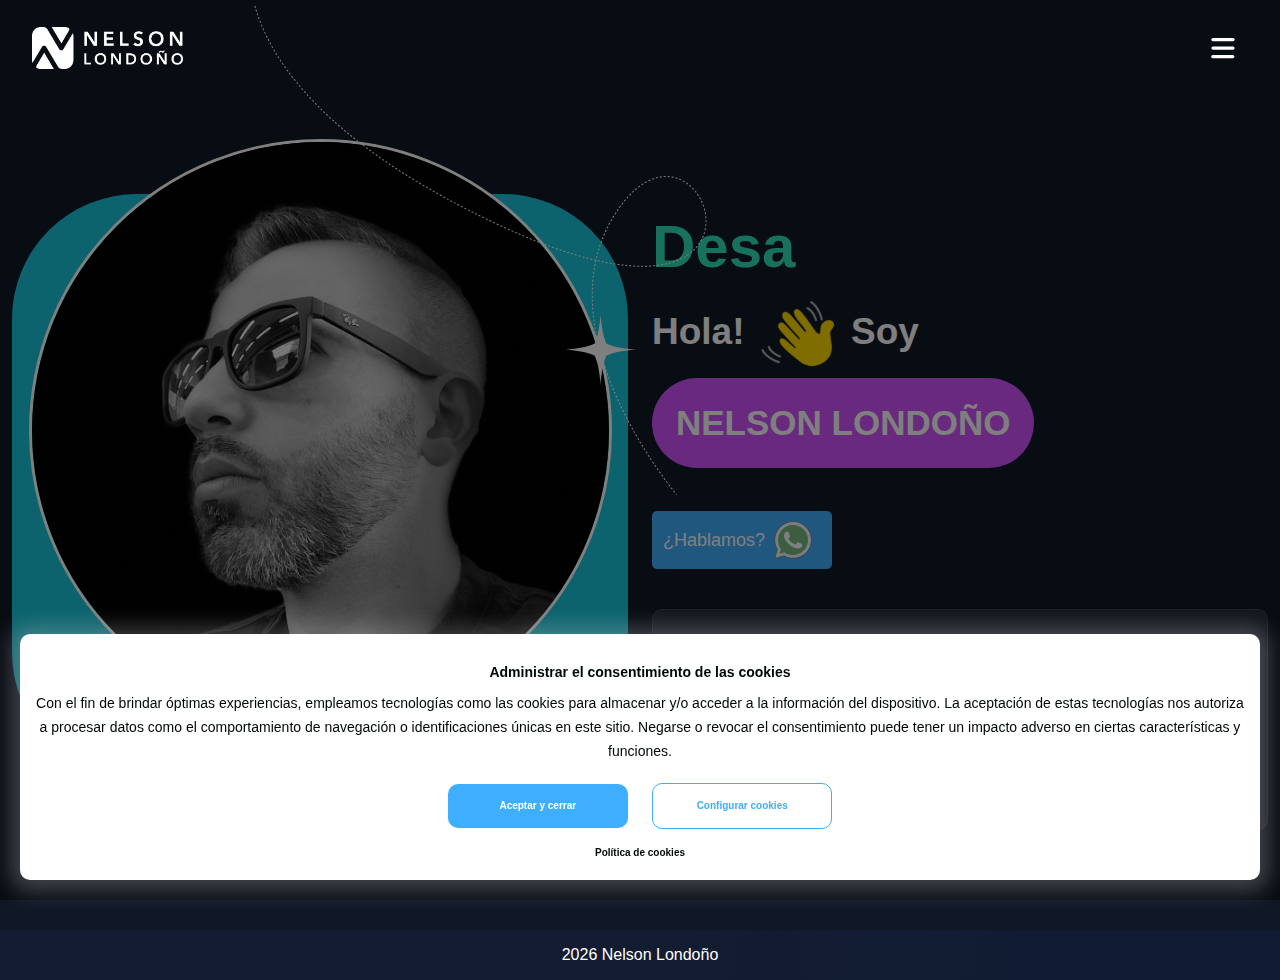
==== index.html @ b5e6a5a2 "Cambie el h1 de index" ====
<!DOCTYPE html>
<html lang="es">
  <!-- Begin Head -->
  <head>
    <!--=== Required meta tags ===-->
    <meta charset="utf-8" />
    <meta
      name="viewport"
      content="width=device-width, initial-scale=1, shrink-to-fit=no"
    />
    <meta
      name="keywords"
      content="Desarrollador web front-end Madrid España, Diseño web responsivo Madrid España, HTML5, CSS3, JavaScript Madrid España, Desarrollo web personalizado, Programación web freelance Madrid España, Experiencia en desarrollo web, Diseño y desarrollo web Madrid España, Servicios de programación web Madrid España, Desarrollo de sitios web modernos Madrid España, Actualizacion mantenimiento y administración web Madrid España, Programación web en España, Experto en programación web Madrid España, Desarrollo web en WordPress Madrid España."
    />
    <meta
      name="description"
      content="Esta página web es un portfolio personal de un desarrollador web front-end llamado Nelson Londoño. La página está diseñada de manera atractiva y profesional, con una sección de navegación en la parte superior que proporciona enlaces a secciones como Inicio, Sobre mi, Mis trabajos, Habilidades, ¿Hablamos?."
    />
    <!--=== custom css ===-->
    <link rel="stylesheet" href="assets/css/bootstrap.min.css" />
    <link rel="stylesheet" href="assets/css/swiper-bundle.css" />
    <link
      rel="shortcut icon"
      type="image/ico"
      href="assets/images/logo navegador.png"
    />
    <link rel="stylesheet" href="assets/css/style.css" />
    <link rel="stylesheet" href="assets/css/responsive.css" />
    <!--=== custom css ===-->
    <title>Nelson Londono | Desarrollo Web | Madrid España</title>
  </head>
  <body>
    <div class="cv_main_wrapper">
      <!-- Loader Start -->
      <div class="loader">
        <div class="spinner-border text-info" role="status">
          <span class="visually-hidden">Loading...</span>
        </div>
      </div>
      <!--<div class="loader">
        <div class="spinner">
          <img src="assets/images/loader.gif" alt="loader" class="img-fluid" />
        </div>
      </div>
      -- Loader End -->

      <!-- Bottom To Top Start -->
      <div class="cv_top_icon">
        <a id="button">
          <img src="assets/images/gototop.svg" class="img-fluid" />
        </a>
      </div>
      <!-- Bottom To Top End -->

      <!--/ Message of the cookies /-->
      <div class="aviso-cookies" id="aviso-cookies">
        <h3 class="titulo">
          <b>Administrar el consentimiento de las cookies</b>
        </h3>
        <p class="parrafo">
          Con el fin de brindar óptimas experiencias, empleamos tecnologías como
          las cookies para almacenar y/o acceder a la información del
          dispositivo. La aceptación de estas tecnologías nos autoriza a
          procesar datos como el comportamiento de navegación o identificaciones
          únicas en este sitio. Negarse o revocar el consentimiento puede tener
          un impacto adverso en ciertas características y funciones.
        </p>
        <button class="boton" id="btn-aceptar-cookies">Aceptar y cerrar</button>
        <button class="boton2" id="btn-configurar-cookies">
          Configurar cookies
        </button>
        <!--<a class="enlace" href="aviso-cookies.html">Configurar cookies</a>-->
        <p>
          <a class="enlace" href="politicas.html" target="_blank"
            ><b>Política de cookies</b></a
          >
        </p>
      </div>
      <div class="fondo-aviso-cookies" id="fondo-aviso-cookies"></div>

      <!--<div id="aviso-cookies" class="aviso-cookies">
        <h6><b>Administrar el consentimiento de las cookies</b></h6>
        <p>
          Con el fin de brindar óptimas experiencias, empleamos tecnologías como
          las cookies para almacenar y/o acceder a la información del
          dispositivo. La aceptación de estas tecnologías nos autoriza a
          procesar datos como el comportamiento de navegación o identificaciones
          únicas en este sitio. Negarse o revocar el consentimiento puede tener
          un impacto adverso en ciertas características y funciones.
        </p>
        <button id="accept-cookies" class="btn-aceptar-cookies">
          Aceptar y cerrar
        </button>
        <button id="modify-cookies" class="btn-modificar-cookies">
          Configurar cookies
        </button>
        <div>
          <p>
            <a class="enlace" href="#politicas.html" target="_blank"
              ><b>Política de cookies</b></a
            >
          </p>
        </div>
        <div class="fondo-aviso-cookies" id="fondo-aviso-cookies"></div>
      </div>-->
      <!-- End message of the cookies /-->

      <!-- Header Section Start -->
      <div class="cv_header_wrapper">
        <div class="cv_container container-fluid">
          <div class="row">
            <div class="col-12">
              <div class="cv_navbar">
                <div class="cv_logo">
                  <a href="index.html">
                    <img
                      src="assets/images/logo ppal.png"
                      width="151"
                      class="img-fluid"
                    />
                  </a>
                </div>
                <a href="javascript:void(0);" class="cv_toggle_btn">
                  <svg class="ham hamRotate ham7" viewBox="0 0 100 100">
                    <path
                      class="line top"
                      d="m 70,33 h -40 c 0,0 -6,1.368796 -6,8.5 0,7.131204 6,8.5013 6,8.5013 l 20,-0.0013"
                    ></path>
                    <path class="line middle" d="m 70,50 h -40"></path>
                    <path
                      class="line bottom"
                      d="m 69.575405,67.073826 h -40 c -5.592752,0 -6.873604,-9.348582 1.371031,-9.348582 8.244634,0 19.053564,21.797129 19.053564,12.274756 l 0,-40"
                    ></path>
                  </svg>
                </a>
              </div>
            </div>
          </div>
        </div>
      </div>
      <!-- Navbar Start -->
      <div class="cv_header_menu">
        <div class="container-fluid">
          <div class="row">
            <div class="col-12">
              <div class="cv_menus_wrapper">
                <ul class="cv_menus">
                  <li>
                    <a class="active" href="index.html">Inicio</a>
                  </li>
                  <li>
                    <a href="about.html">Sobre mí</a>
                  </li>
                  <li>
                    <a href="portfolio.html">Mis trabajos</a>
                  </li>
                  <li>
                    <a href="strength.html">Habilidades</a>
                  </li>
                  <li>
                    <a href="blog.html">Blog</a>
                  </li>
                  <li>
                    <a href="contact.html">¿Hablamos?</a>
                  </li>
                </ul>
                <div class="cv_header_social">
                  <h4>Sígueme:</h4>
                  <ul>
                    <li>
                      <a
                        href="https://www.facebook.com/nelsond.londonos/?locale=es_ES"
                        target="_blank"
                      >
                        <img src="assets/images/icons8-facebook-nuevo.svg" />
                      </a>
                    </li>
                    <li>
                      <a
                        href="https://www.instagram.com/iamnelsonlondono/"
                        target="_blank"
                      >
                        <img src="assets/images/icons8-instagram.svg" />
                      </a>
                    </li>
                    <li>
                      <a
                        href="https://www.linkedin.com/in/nelson-londo%C3%B1o-dev/"
                        target="_blank"
                      >
                        <img src="assets/images/icons8-linkedin.svg" />
                      </a>
                    </li>
                    <li>
                      <a
                        href="https://www.tiktok.com/@iamnelsonlondonos?lang=es"
                        target="_blank"
                      >
                        <img src="assets/images/icons8-tik-tok.svg" />
                      </a>
                    </li>
                    <li>
                      <a
                        href="https://github.com/nelsonlondonodev"
                        target="_blank"
                      >
                        <img src="assets/images/icons8-github.svg" />
                      </a>
                    </li>
                  </ul>
                </div>
              </div>
            </div>
          </div>
        </div>
      </div>
      <!-- Navbar End-->
      <!-- Header Section Start-->
      <div class="cv_banner_wrapper">
        <div class="cv_container container-fluid">
          <div class="row">
            <div class="col-xl-6">
              <div class="cv_banner_img">
                <img
                  src="assets/images/foto neldev.jpeg"
                  width="583px"
                  height="824px"
                  class="img-fluid bnr-boy"
                />
                <img src="assets/images/bnr-line.png" class="bnr-line" />
                <img src="assets/images/bnr-star.png" class="bnr-star" />
                <img src="assets/images/bnr-sqr.png" class="bnr-sqr" />
              </div>
            </div>
            <div class="col-xl-6">
              <div class="cv_banner_text">
                <h1 class="cv_profile_name"></h1>
                <h2>
                  Hola!
                  <span
                    ><img src="assets/images/hand.svg" class="img-fluid"
                  /></span>
                  Soy
                </h2>
                <h5 class="text-uppercase p-4">Nelson Londoño</h5>

                <a
                  href="https://wa.me/34663975428?text=Hola"
                  target="_blank"
                  class="cv_btn"
                  >¿Hablamos?<img
                    class="p-2"
                    src="assets/images/icons8-whatsappSmall.svg"
                /></a>
              </div>
              <div class="cv_banner_box">
                <h4>Desarrollador web</h4>
                <p>
                  Soy un apasionado desarrollador web autodidacta de 42 años, de
                  origen Colombiano y actualmente radicado en Madrid España
                  desde el 2022. Mi historia se ha construido con la dedicación
                  al mundo de la programación y el deseo constante de aprender.
                  Como padre de tres hijos, encuentro en mi familia no solo
                  inspiración, sino también el impulso para alcanzar metas.
                </p>
              </div>
            </div>
          </div>
        </div>
      </div>
    </div>
    <!-- Footer Section Start -->
    <div class="cv_footer_wrapper">
      <div class="container">
        <div class="row">
          <div class="col-12">
            <div class="cv_footer_text">
              <p><span id="copyYear"></span> Nelson Londoño</p>
            </div>
          </div>
        </div>
      </div>
    </div>
    <!-- Footer Section End -->
    <!--=== Optional JavaScript ===-->
    <script src="assets/js/jquery.min.js"></script>
    <script src="assets/js/bootstrap.min.js"></script>
    <script src="assets/js/swiper-bundle.min.js"></script>
    <script src="assets/js/SmoothScroll.min.js"></script>
    <script src="assets/js/isotope.pkgd.min.js"></script>
    <script src="assets/js/jquery.appear.js"></script>
    <script src="assets/js/jquery.countTo.js"></script>
    <script src="assets/js/ityped.min.js"></script>
    <script src="assets/js/custom.js"></script>
    <script src="assets/js/form.js"></script>
    <!--=== Optional JavaScript ===-->
  </body>
</html>
---- assets/css/style.css ----
/*
[Master Stylesheet] 
Project: Resume Html
-------------------------------------------------------------------*/
/********************************************************
    body start
 *******************************************************/
@import url("https://fonts.googleapis.com/css2?family=Barlow:wght@300;400;500;600;700;800;900&display=swap");

:root {
  --bg-color: rgb(16, 24, 39);
  --cv-primary-color: #3eaeff;
  --cv-secoundry-color: #d252ff;
  --cv-white-color: #ffffff;
  --cv-black-color: rgb(0, 7, 7);
  --cv-transition: all 0.3s;
  --cv-transition-color: #ffffff;
  --cv-box-shadow: 0 0 20px 0 rgba(62, 28, 131, 0.1);
  --cv-border-box: rgb(47, 54, 65);

  /*=========== Fuentes de tipografía ============*/
  --font-primary: "Avenir", sans-serif;
  --font-secondary: ;
}

html {
  scroll-behavior: smooth;
}

*,
*:before,
*:after {
  box-sizing: border-box;
  -webkit-box-sizing: border-box;
  -moz-box-sizing: border-box;
}

/*============== start-spinner ===============*/
.spinner-border {
  color: var(--cv-primary-color);
  width: 80px;
  height: 80px;
}
.sk-circle {
  margin: 100px auto;
  width: 40px;
  height: 40px;
  position: relative;
}
.sk-circle .sk-child {
  width: 100%;
  height: 100%;
  position: absolute;
  left: 0;
  top: 0;
}
.sk-circle .sk-child:before {
  content: "";
  display: block;
  margin: 0 auto;
  width: 15%;
  height: 15%;
  background-color: var(--cv-primary-color);
  border-radius: 100%;
  -webkit-animation: sk-circleBounceDelay 1.2s infinite ease-in-out both;
  animation: sk-circleBounceDelay 1.2s infinite ease-in-out both;
}
.sk-circle .sk-circle2 {
  -webkit-transform: rotate(30deg);
  -ms-transform: rotate(30deg);
  transform: rotate(30deg);
}
.sk-circle .sk-circle3 {
  -webkit-transform: rotate(60deg);
  -ms-transform: rotate(60deg);
  transform: rotate(60deg);
}
.sk-circle .sk-circle4 {
  -webkit-transform: rotate(90deg);
  -ms-transform: rotate(90deg);
  transform: rotate(90deg);
}
.sk-circle .sk-circle5 {
  -webkit-transform: rotate(120deg);
  -ms-transform: rotate(120deg);
  transform: rotate(120deg);
}
.sk-circle .sk-circle6 {
  -webkit-transform: rotate(150deg);
  -ms-transform: rotate(150deg);
  transform: rotate(150deg);
}
.sk-circle .sk-circle7 {
  -webkit-transform: rotate(180deg);
  -ms-transform: rotate(180deg);
  transform: rotate(180deg);
}
.sk-circle .sk-circle8 {
  -webkit-transform: rotate(210deg);
  -ms-transform: rotate(210deg);
  transform: rotate(210deg);
}
.sk-circle .sk-circle9 {
  -webkit-transform: rotate(240deg);
  -ms-transform: rotate(240deg);
  transform: rotate(240deg);
}
.sk-circle .sk-circle10 {
  -webkit-transform: rotate(270deg);
  -ms-transform: rotate(270deg);
  transform: rotate(270deg);
}
.sk-circle .sk-circle11 {
  -webkit-transform: rotate(300deg);
  -ms-transform: rotate(300deg);
  transform: rotate(300deg);
}
.sk-circle .sk-circle12 {
  -webkit-transform: rotate(330deg);
  -ms-transform: rotate(330deg);
  transform: rotate(330deg);
}
.sk-circle .sk-circle2:before {
  -webkit-animation-delay: -1.1s;
  animation-delay: -1.1s;
}
.sk-circle .sk-circle3:before {
  -webkit-animation-delay: -1s;
  animation-delay: -1s;
}
.sk-circle .sk-circle4:before {
  -webkit-animation-delay: -0.9s;
  animation-delay: -0.9s;
}
.sk-circle .sk-circle5:before {
  -webkit-animation-delay: -0.8s;
  animation-delay: -0.8s;
}
.sk-circle .sk-circle6:before {
  -webkit-animation-delay: -0.7s;
  animation-delay: -0.7s;
}
.sk-circle .sk-circle7:before {
  -webkit-animation-delay: -0.6s;
  animation-delay: -0.6s;
}
.sk-circle .sk-circle8:before {
  -webkit-animation-delay: -0.5s;
  animation-delay: -0.5s;
}
.sk-circle .sk-circle9:before {
  -webkit-animation-delay: -0.4s;
  animation-delay: -0.4s;
}
.sk-circle .sk-circle10:before {
  -webkit-animation-delay: -0.3s;
  animation-delay: -0.3s;
}
.sk-circle .sk-circle11:before {
  -webkit-animation-delay: -0.2s;
  animation-delay: -0.2s;
}
.sk-circle .sk-circle12:before {
  -webkit-animation-delay: -0.1s;
  animation-delay: -0.1s;
}

@-webkit-keyframes sk-circleBounceDelay {
  0%,
  80%,
  100% {
    -webkit-transform: scale(0);
    transform: scale(0);
  }
  40% {
    -webkit-transform: scale(1);
    transform: scale(1);
  }
}

@keyframes sk-circleBounceDelay {
  0%,
  80%,
  100% {
    -webkit-transform: scale(0);
    transform: scale(0);
  }
  40% {
    -webkit-transform: scale(1);
    transform: scale(1);
  }
}

/*============== end-spinner ===============*/

/*-- Cookies --*/

.aviso-cookies {
  display: none;
  background-color: var(--cv-transition-color);
  padding: 15px;
  width: calc(100% - 40px);
  max-width: 100%;
  line-height: 150%;
  border-radius: 10px;
  position: fixed;
  bottom: 20px;
  left: 20px;
  z-index: 100;
  padding-top: 30px;
  box-shadow: 0px 2px 20px 10px rgba(222, 222, 222, 0.25);
  text-align: center;
}

.aviso-cookies.activo {
  display: block;
}

.aviso-cookies .titulo {
  font-weight: 700;
}

.aviso-cookies .titulo,
.aviso-cookies .parrafo {
  margin-bottom: 10px;
  color: var(--cv-black-color);
  font-size: 14px;
}

.aviso-cookies .boton {
  width: 180px;
  background-color: var(--cv-primary-color);
  border: none;
  color: var(--cv-transition-color);
  font-family: "Roboto", sans-serif;
  text-align: center;
  padding: 10px;
  font-weight: 700;
  cursor: pointer;
  transition: 0.3s ease all;
  border-radius: 10px;
  margin: 10px;
  font-size: 10px;
}

.aviso-cookies .boton:hover {
  background-color: var(--bg-color);
}

.aviso-cookies .boton2 {
  width: 180px;
  background-color: transparent;
  border: 1px solid var(--cv-primary-color);
  color: var(--cv-primary-color);
  font-family: "Roboto", sans-serif;
  text-align: center;
  padding: 10px;
  font-weight: 700;
  cursor: pointer;
  transition: 0.3s ease all;
  border-radius: 10px;
  margin: 10px;
  font-size: 10px;
}

.aviso-cookies .boton2:hover {
  background-color: var(--cv-primary-color);
  color: var(--cv-transition-color);
}

.aviso-cookies .enlace {
  color: var(--cv-black-color);
  text-decoration: none;
  font-size: 10px;
  font-weight: 700;
}

.aviso-cookies .enlace:hover {
  text-decoration: underline;
  color: var(--cv-black-color);
}

.fondo-aviso-cookies {
  display: none;
  background: rgba(0, 0, 0, 0.5);
  position: fixed;
  z-index: 99;
  width: 100vw;
  height: 100vh;
  top: 0;
  left: 0;
}

.fondo-aviso-cookies.activo {
  display: block;
}

/*.cookie-message {
  display: none;
  background-color: var(--cv-transition-color);
  color: var(--cv-black-color);
  font-size: 12px;
  border: 1px solid rgb(221, 221, 221);
  padding: 7px;
  position: fixed;
  bottom: 10px;
  left: 20px;
  right: 20px;
  z-index: 1000;
  display: none;
  text-align: center;
  box-shadow: hwb(0 98% 1% / 0.06);
  border-radius: 10px;
}

.cookie-message .activo {
  display: block;
}

.cookie-message p {
  margin-bottom: 7px;
}

.btn-aceptar-cookies {
  background-color: var(--cv-primary-color);
  margin: 10px;
  font-size: 10px;
  font-weight: 700;
  border: none;
  cursor: pointer;
  color: var(--cv-white-color);
  padding: 13px;
  transition: 0.5s;
  border-radius: 10px;
}

.btn-aceptar-cookies:hover {
  background-color: var(--bg-color);
  color: var(--cv-transition-color);
  border: 1px solid var(--cv-primary-color);
}

.btn-modificar-cookies {
  background-color: transparent;
  margin: 10px;
  font-size: 10px;
  font-weight: 700;
  border: 1px solid var(--cv-primary-color);
  cursor: pointer;
  color: var(--cv-primary-color);
  padding: 13px;
  transition: 0.5s;
  border-radius: 10px;
}

.btn-modificar-cookies:hover {
  background-color: var(--bg-color);
  color: var(--cv-transition-color);
  border: 1px solid var(--cv-primary-color);
}

.container-políticas {
  width: 70%;
  margin: 40px;
  border: 1px solid black;
  box-shadow: rgba(0, 0, 0, 0.06);
}

.a-politicas {
  text-decoration: none;
  color: var(--cv-primary-color);
  font-weight: 500;
}

.a-politicas:hover {
  text-decoration: underline;
  color: var(--cv-black-color);
}

.fondo-aviso-cookies {
  display: none;
  background-color: rgba(0, 0, 0, 0.2);
  position: fixed;
  z-index: 99;
  width: 100vw;
  height: 100vh;
  top: 0;
  left: 0;
}

.fondo-aviso-cookies .activo {
  display: block;
}

.container-políticas h2 {
  align-items: center;
  justify-content: center;
}*/

/*-- End of the Cookies --*/

body {
  background-color: var(--bg-color);
  margin: 0;
  padding: 0;
  box-sizing: border-box;
  -webkit-font-smoothing: antialiased;
  font-family: var(--font-primary);
  font-size: 16px;
  font-weight: 300;
  color: var(--cv-white-color);
  position: relative;
}

*::-webkit-scrollbar-track {
  -webkit-box-shadow: inset 0 0 6px rgba(0, 0, 0, 0.3);
  background-color: #f5f5f5;
  border-radius: 10px;
}

*::-webkit-scrollbar {
  width: 4px;
  background-color: #f5f5f5;
}

*::-webkit-scrollbar-thumb {
  border-radius: 1rem;
  background: var(--cv-primary-color);
  min-height: 150px;
}

a,
a:hover,
a:focus,
button,
button:hover,
button:focus {
  text-decoration: none;
  -webkit-transition: var(--cv-transition);
  -moz-transition: var(--cv-transition);
  -ms-transition: var(--cv-transition);
  -o-transition: var(--cv-transition);
  transition: var(--cv-transition);
  color: var(--cv-transition-color);
}
h1,
h2,
h3,
h4,
h5,
h6 {
  -webkit-transition: var(--cv-transition);
  -moz-transition: var(--cv-transition);
  -ms-transition: var(--cv-transition);
  -o-transition: var(--cv-transition);
  transition: var(--cv-transition);
  margin: 0;
  padding: 0;
  word-break: break-word;
  /*text-transform: capitalize;*/
}

h2 {
  font-size: 34px;
  font-weight: 700;
}

h3 {
  font-size: 26px;
  font-weight: 600;
}

h4 {
  font-size: 24px;
  font-weight: 500;
}

h5 {
  font-size: 20px;
  font-weight: 600;
}

input,
textarea,
select,
button,
label,
svg,
svg path,
svg rect,
svg polygon,
img,
a,
:after,
:before,
:hover,
:focus {
  outline: none !important;
  box-shadow: none;
  border: none;
}

input::-webkit-outer-spin-button,
input::-webkit-inner-spin-button {
  -webkit-appearance: none;
  margin: 0;
}

/*input[type="number"] {
  -moz-appearance: textfield;
}*/

ul {
  padding: 0;
  margin: 0;
  list-style-type: none;
}
p {
  margin: 0px;
  word-break: break-word;
}

.cv_main_wrapper {
  width: 100%;
  height: 100%;
  position: relative;
  background-image: linear-gradient(90deg, #131c30 6%, #101b34 100%);
  background-image: linear-gradient(90deg, #101727 44.35%, #0f192f 100.68%);
  background-repeat: no-repeat;
  background-size: cover;
}

section {
  padding: 90px 0;
}

.row {
  row-gap: 24px;
}

.cv_bottom_btn a {
  margin: 15px auto 0;
}

/********************************************************
    Go to Top Style
 *******************************************************/

.cv_top_icon a {
  display: flex;
  background-color: var(--cv-secoundry-color);
  width: 60px;
  height: 60px;
  justify-content: center;
  align-items: center;
  border-radius: 50px;
  position: fixed;
  bottom: 20px;
  right: 20px;
  transition: var(--cv-transition) opacity 0;
  visibility: hidden;
  z-index: 1000;
  cursor: pointer;
  animation: border-transform 4s linear infinite alternate forwards;
}

@keyframes border-transform {
  0% {
    border-radius: 63% 37% 54% 46%/55% 48% 52% 45%;
    transform: translateY(0px);
  }
  14% {
    border-radius: 40% 60% 54% 46%/49% 60% 40% 51%;
  }
  28% {
    border-radius: 54% 46% 38% 62%/49% 70% 30% 51%;
  }
  42% {
    border-radius: 61% 39% 55% 45%/61% 38% 62% 39%;
  }
  56% {
    border-radius: 61% 39% 67% 33%/70% 50% 50% 30%;
  }
  70% {
    border-radius: 50% 50% 34% 66%/56% 68% 32% 44%;
  }
  84% {
    border-radius: 46% 54% 50% 50%/35% 61% 39% 65%;
  }
  100% {
    border-radius: 63% 37% 54% 46%/55% 48% 52% 45%;
    transform: translateY(-20px);
  }
}

.cv_top_icon a:active {
  background-color: var(--cv-black-color);
}
.cv_top_icon a.show {
  opacity: 1;
  visibility: visible;
}

/********************************************************
    Loader Style
 *******************************************************/
.loader {
  position: fixed;
  top: 0;
  left: 0;
  bottom: 0;
  right: 0;
  margin: auto;
  z-index: 999999;
  display: flex;
  justify-content: center;
  align-items: center;
  background-color: #010101;
}

.loader img {
  width: 100px;
}

/********************************************************
    Button Style
 *******************************************************/

.cv_btn {
  position: relative;
  background-color: var(--cv-primary-color);
  color: var(--cv-white-color);
  font-size: 18px;
  font-weight: 500;
  padding: 0 10px;
  min-height: 45px;
  min-width: 146px;
  width: fit-content;
  display: flex;
  justify-content: center;
  align-items: center;
  border-radius: 5px;
  border: 1px solid transparent;
}

.cv_btn:hover {
  color: var(--cv-primary-color);
  background-color: transparent;
  letter-spacing: 0.5px;
  border: 1px solid var(--cv-primary-color);
}

/********************************************************
    Header Section Style
 *******************************************************/

.cv_header_wrapper {
  position: absolute;
  top: 0;
  left: 0;
  width: 100%;
  padding: 23px 0;
  z-index: 101;
}

.cv_navbar {
  margin-left: 20px;
  display: flex;
  align-items: center;
  justify-content: space-between;
}

.cv_toggle_btn {
  margin-right: 20px;
}
/********************************************************
    Navbar Section Style
 *******************************************************/
.cv_header_menu {
  position: fixed;
  z-index: 100;
  width: 100%;
  height: 100%;
  left: 0;
  top: 0;
  opacity: 0;
  visibility: hidden;
  transition: all 0.4s ease;
  display: flex;
  align-items: flex-end;
  padding: 70px 90px 70px 165px;
  background: rgba(0, 0, 0, 0.8);
  transform: scale3d(0, 0, 0);
  backdrop-filter: blur(0);
  transform-origin: top right;
}

.menu-open .cv_header_menu {
  opacity: 1;
  visibility: visible;
  background-color: rgba(28, 28, 28, 0.8);
  backdrop-filter: blur(8.5px);
  transform: scale3d(1, 1, 1);
}

.cv_menus_wrapper {
  display: flex;
  justify-content: space-between;
  align-items: flex-end;
  gap: 30px 60px;
}

.cv_menus_wrapper .cv_menus li {
  margin-bottom: 5px;
}

.cv_menus_wrapper .cv_menus li:last-child {
  margin-bottom: 0;
}

.cv_menus_wrapper .cv_menus li a {
  color: var(--cv-white-color);
  font-size: 62px;
  font-weight: 700;
  position: relative;
}

.cv_menus_wrapper .cv_menus li a::before {
  position: absolute;
  content: "";
  width: 56px;
  height: 4px;
  background-color: var(--cv-primary-color);
  top: 50%;
  left: -75px;
  opacity: 0;
  visibility: hidden;
  transition: var(--cv-transition);
}

.cv_menus_wrapper .cv_menus li a:hover,
.cv_menus_wrapper .cv_menus li a.active {
  color: var(--cv-primary-color);
}

.cv_menus_wrapper .cv_menus li a:hover::before,
.cv_menus_wrapper .cv_menus li a.active::before {
  visibility: visible;
  opacity: 1;
}

.cv_header_social {
  position: relative;
  margin-bottom: 15px;
}

.cv_header_social::before {
  position: absolute;
  content: "";
  width: 3px;
  height: 166px;
  background: var(--cv-primary-color);
  left: -30px;
  top: -17px;
}

.cv_header_social ul {
  display: inline-flex;
  gap: 30px;
  margin-top: 40px;
}

.cv_header_social ul li a img {
  transition: var(--cv-transition);
}

.cv_header_social ul li a:hover img {
  transform: rotate(360deg);
}

.ham {
  cursor: pointer;
  -webkit-tap-highlight-color: transparent;
  transition: transform 300ms;
  -moz-user-select: none;
  -webkit-user-select: none;
  -ms-user-select: none;
  user-select: none;
  width: 50px;
}

.menu-open .hamRotate {
  transform: rotate(45deg);
}

.line {
  fill: none;
  transition: stroke-dasharray 300ms, stroke-dashoffset 300ms;
  stroke: #fff;
  stroke-width: 6.5;
  stroke-linecap: round;
}

.ham7 .top {
  stroke-dasharray: 40 82;
}

.menu-open .ham7 .top {
  stroke-dasharray: 17 82;
  stroke-dashoffset: -62px;
}

.ham7 .middle {
  stroke-dasharray: 40 111;
}

.menu-open .ham7 .middle {
  stroke-dashoffset: 23px;
}

.ham7 .bottom {
  stroke-dasharray: 40 161;
}

.menu-open .ham7 .bottom {
  stroke-dashoffset: -83px;
}

/********************************************************
    Footer Section Style
*******************************************************/

.cv_footer_wrapper {
  background: linear-gradient(90deg, #131c30 44.35%, #101b34 100.68%);
  padding: 13px 0;
  max-height: min-content;
}

.cv_footer_text {
  text-align: center;
}

/* ---------------------------------------------
                                    1. Home Page
                                    --------------------------------------------- */

/********************************************************
    Banner Section Style
*******************************************************/

.cv_banner_wrapper {
  background-image: url(https://via.placeholder.com/1920x950);
  background-repeat: no-repeat;
  background-position: center;
  background-size: cover;
  width: 100%;
  height: 100%;
  position: relative;
  padding-top: 139px;
  padding-bottom: 100px;
  overflow: hidden;
}

.cv_banner_wrapper::before {
  content: "";
  position: absolute;

  background-color: var(--bg-color);
  /*background-image: url(https://via.placeholder.com/1920x950);*/
  background-repeat: no-repeat;
  background-size: cover;
  width: 100%;
  height: 100%;
  top: 0;
  left: 0;
  animation: cv_ud 2.5s infinite alternate;
  background-position: center;
}

@keyframes cv_ud {
  0% {
    transform: translate(0);
  }

  to {
    transform: translateY(-10px);
  }
}

.cv_banner_img,
.cv_banner_img img,
.cv_banner_text,
.cv_banner_box {
  position: relative;
}

.cv_banner_img {
  position: relative;
  text-align: center;
}

.cv_banner_img::before {
  max-width: 660px;
  max-height: 696px;
  border-radius: 125px;
  background-color: #18c6da;
  content: "";
  position: absolute;
  width: 100%;
  height: 100%;
  left: 0;
  top: 55px;
  margin: auto;
}

.cv_banner_img .bnr-boy {
  z-index: 1;
  border-radius: 50%;
  border: 3px solid var(--cv-white-color);
}

.cv_banner_img .bnr-line {
  position: absolute;
  right: -80px;
  top: -140px;
  animation: cv_ud 2.5s infinite alternate;
}

.cv_banner_img .bnr-star {
  position: absolute;
  left: -35px;
  bottom: 110px;
  animation: cv_ud 2.5s infinite alternate;
}

.cv_banner_img .bnr-sqr {
  position: absolute;
  left: 150px;
  top: 255px;
  animation: cv_ud 2.5s infinite alternate;
}

.cv_banner_text {
  margin-top: 75px;
}

.cv_banner_text h5 {
  display: inline-block;
  background-color: var(--cv-secoundry-color);
  border-radius: 51px;
  font-size: 35px;
  padding: 8px 25px;
  margin-bottom: 18px;
}

.cv_banner_text h2 {
  font-size: 37px;
  font-weight: 700;
  line-height: 1.1;
}

.cv_banner_text h1 {
  font-size: 60px;
  font-weight: 700;
  line-height: 1.1;
  min-height: 77px;
}

.cv_banner_text h1 span img {
  transform-origin: 70% 70%;
  animation: wave-animation 2.5s infinite;
  max-width: 20%;
}

@keyframes wave-animation {
  0% {
    transform: rotate(0deg);
  }
  10% {
    transform: rotate(14deg);
  }
  20% {
    transform: rotate(-8deg);
  }
  30% {
    transform: rotate(14deg);
  }
  40% {
    transform: rotate(-4deg);
  }
  50% {
    transform: rotate(10deg);
  }
  60% {
    transform: rotate(0deg);
  }
  100% {
    transform: rotate(0deg);
  }
}

.cv_banner_text .cv_profile_name {
  color: #2ee3b8;
}

.cv_banner_text a {
  margin: 25px 0 40px;
  position: relative;
}

.cv_banner_text a:hover ::before {
  opacity: 1;
  visibility: visible;
}

.cv_banner_box {
  border-radius: 10px;
  background-color: rgb(255 255 255 / 9%);
  border: 1px solid rgb(255 255 255 / 9%);
  padding: 30px;
  backdrop-filter: blur(6px);
}

.cv_banner_box p {
  margin-top: 10px;
}

/* ---------------------------------------------
                                    2. About Page
                                    --------------------------------------------- */

/********************************************************
    About Section Style
*******************************************************/

.cv_about_wrapper {
  padding: 120px 0 90px;
  /*background-image: url(https://via.placeholder.com/1920x734);*/
  background-repeat: no-repeat;
  background-position: center;
  background-size: cover;
  position: relative;
  overflow: hidden;
}

.cv_about_wrapper::before {
  content: "";
  position: absolute;

  /*background-image: url(https://via.placeholder.com/1842x589);*/
  background-repeat: no-repeat;
  background-size: auto;
  width: 100%;
  height: 100%;
  top: 125px;
  left: 50px;
  animation: cv_ud 2.5s infinite alternate;
}

.cv_about_wrapper::after {
  content: "";
  position: absolute;
  max-width: 1459px;
  height: 2px;
  background-image: linear-gradient(
    90deg,
    rgba(217, 217, 217, 0) 0%,
    rgba(217, 217, 217, 0.9999999999999999) 48%,
    rgba(217, 217, 217, 0) 100%
  );
  width: 100%;
  bottom: 0;
  opacity: 0.2;
  left: 50%;
  transform: translateX(-50%);
}

.cv_about_content {
  max-width: 1430px;
  margin: auto;
  display: flex;
  align-items: center;
  position: relative;
}

.cv_about_img {
  position: relative;
  border: 1px solid var(--cv-transition-color);
  border-radius: 10px;
}

.cv_about_img .cv_about_exp {
  position: absolute;
  border-radius: 10px;
  background-color: #ad00ff;
  display: flex;
  padding: 10px 30px;
  align-items: center;
  max-width: 221px;
  gap: 7px;
  top: 280px;
  left: -55px;
}

.cv_about_img .cv_about_exp:hover {
  background-color: #7c0daf;
}

.cv_about_img .cv_about_rating {
  position: absolute;
  border-radius: 10px;
  background-color: #ff7a00;
  padding: 14px 32px;
  max-width: 221px;
  right: -50px;
  bottom: 87px;
  z-index: 1;
  transition: 1ms;
}

.cv_about_img .cv_about_rating:hover {
  background-color: #b55903;
}

.cv_about_img .cv_about_rating span {
  display: flex;
  align-items: center;
  gap: 10px;
  line-height: normal;
}

.cv_about_img .cv_about_rating span h6 {
  font-size: 18px;
  font-weight: 600;
}

.cv_about_img .cv_about_rating p {
  font-size: 16px;
  font-weight: 600;
}

.cv_about_img .cv_about_exp h2 {
  font-size: 44px;
  word-break: keep-all;
}

.cv_about_img .cv_about_exp p {
  font-weight: 600;
  line-height: 1.2;
}

.cv_about_info {
  max-width: 934px;
  margin-top: 45px;
}

.cv_portfolio_wrapper .cv_about_info {
  margin-bottom: 30px;
}

.cv_about_box {
  border-radius: 0 10px 10px 0;
  background-color: rgb(255 255 255 / 9%);
  border: 1px solid rgb(255 255 255 / 21%);
  backdrop-filter: blur(6px);
  padding: 40px 90px;
  margin: 20px 0 23px;
}

.cv_about_box p {
  margin-top: 15px;
}

.cv_about_info h2 {
  font-size: 45px;
  margin-left: 175px;
  position: relative;
  display: inline-block;
}

.cv_about_info h2::before {
  position: absolute;
  content: "";
  width: 62px;
  height: 3px;
  background-color: var(--cv-primary-color);
  top: 50%;
  left: -83px;
}

.cv_about_info .cv_about_btn {
  display: flex;
  gap: 20px;
  padding-left: 90px;
}

.cv_about_info .cv_about_btn a:first-child {
  min-width: 185px;
  background-color: var(--cv-primary-color);
}

.cv_about_info .cv_about_btn a:first-child:hover {
  background-color: transparent;
  color: var(--cv-primary-color);
  border: 1px solid var(--cv-primary-color);
}

/********************************************************
    Education Section Style
*******************************************************/

.cv_education_wrapper {
  position: relative;
  padding-bottom: 80px;
}

.cv_education_wrapper::after {
  content: "";
  position: absolute;
  max-width: 1459px;
  height: 2px;
  background-image: linear-gradient(
    90deg,
    rgba(217, 217, 217, 0) 0%,
    rgba(217, 217, 217, 0.9999999999999999) 48%,
    rgba(217, 217, 217, 0) 100%
  );
  width: 100%;
  bottom: 0;
  opacity: 0.2;
  left: 50%;
  transform: translateX(-50%);
}

.cv_edu_heading h2 {
  font-size: 45px;
  margin-left: 85px;
  position: relative;
  display: inline-block;
}

.cv_edu_heading h2::before {
  position: absolute;
  content: "";
  width: 62px;
  height: 3px;
  background-color: var(--cv-primary-color);
  top: 50%;
  left: -83px;
}

.cv_edu_heading p {
  margin-top: 30px;
  max-width: 405px;
}

.cv_edu_info {
  display: flex;
  align-items: center;
  justify-content: center;
  flex-wrap: wrap;
  position: relative;
}

.cv_edu_info::before {
  content: "";
  position: absolute;
  max-width: 991px;
  height: 1px;
  background-image: linear-gradient(
    90deg,
    rgba(217, 217, 217, 0) 0%,
    #d9d9d9 48.44%,
    rgba(217, 217, 217, 0) 100%
  );
  width: 100%;
  top: 50%;
  opacity: 0.2;
  left: 50%;
  transform: translateX(-50%);
  z-index: 1;
}

.cv_edu_info::after {
  content: "";
  position: absolute;
  max-width: 478px;
  height: 1px;
  background-image: linear-gradient(
    90deg,
    rgba(217, 217, 217, 0) 0%,
    #d9d9d9 48.44%,
    rgba(217, 217, 217, 0) 100%
  );
  width: 100%;
  top: 50%;
  opacity: 0.2;
  left: 50%;
  transform: translateX(-50%) rotate(90deg);
  z-index: 1;
}

.cv_edu_box {
  max-width: 480px;
  min-height: 400px;
  background: transparent;
  border: 1px solid transparent;
  backdrop-filter: blur(3.5px);
  padding: 5px 35px 45px;
  transition: all 0.5s;
  cursor: pointer;
  position: relative;
  overflow: hidden;
}

.cv_edu_box.box-1 {
  border-radius: 11px 11px 0 11px;
}

.cv_edu_box.box-2 {
  border-radius: 11px 11px 11px 0;
}

.cv_edu_box.box-3 {
  border-radius: 11px 0 11px 11px;
}

.cv_edu_box.box-4 {
  border-radius: 0 11px 11px 11px;
}

.cv_edu_box:hover {
  border: 1px solid rgba(255, 255, 255, 10%);
}

.cv_edu_box::before {
  background: linear-gradient(
    180deg,
    rgba(62, 174, 255, 0.19) 0%,
    rgba(62, 174, 255, 0.03) 95.42%
  );
  content: "";
  width: 100%;
  position: absolute;
  height: 100%;
  left: 0;
  top: 0;
  z-index: -1;
  transform: scale(0);
  transition: all 0.5s;
  transform-origin: top left;
}

.cv_edu_box:hover::before {
  transform: scale(1);
}

.cv_edu_title {
  display: flex;
  align-items: baseline;
  justify-content: space-between;
  flex-wrap: wrap;
  gap: 0 20px;
}

.cv_edu_title h1 {
  color: rgb(255 255 255 / 10%);
  font-size: 50px;
  font-weight: 600;
}

.cv_edu_title h2 {
  color: rgb(255 255 255 / 10%);
  font-size: 50px;
  font-weight: 600;
}

.cv_edu_detail span {
  color: var(--cv-primary-color);
  font-size: 16px;
  font-weight: 500;
}

.cv_edu_detail p {
  margin-top: 5px;
}

.spam-Formacion {
  color: var(--cv-primary-color);
  font-size: 23px;
  font-weight: 500;
}

/********************************************************
    Experience Section Style
*******************************************************/

.cv_experience_wrapper {
  background-color: var(--bg-color);
  /*background-image: url(https://via.placeholder.com/1920x594);
  background-repeat: no-repeat;
  background-position: center;
  background-size: cover;*/
  position: relative;
  overflow: hidden;
}

.cv_experience_wrapper::before {
  content: "";
  position: absolute;
  background-color: var(--bg-color);
  /*background-image: url(https://via.placeholder.com/1920x546);
  background-repeat: no-repeat;
  background-size: auto;*/
  width: 100%;
  height: 100%;
  top: 30px;
  left: 0;
  animation: cv_ud 2.5s infinite alternate;
}

.cv_experience_wrapper::after {
  content: "";
  position: absolute;
  max-width: 1459px;
  height: 2px;
  background-image: linear-gradient(
    90deg,
    rgba(217, 217, 217, 0) 0%,
    rgba(217, 217, 217, 0.9999999999999999) 48%,
    rgba(217, 217, 217, 0) 100%
  );
  width: 100%;
  bottom: 0;
  opacity: 0.2;
  left: 50%;
  transform: translateX(-50%);
}

.cv_exp_box {
  position: relative;
  display: flex;
  align-items: center;
  background: linear-gradient(
    180deg,
    rgba(255, 255, 255, 0.09) 0%,
    rgba(255, 255, 255, 0.03) 95.42%
  );
  border: 1px solid transparent;
  backdrop-filter: blur(3.5px);
  border-radius: 10px;
  padding: 30px 40px;
  margin-bottom: 30px;
  transition: all 0.5s;
  cursor: pointer;
  gap: 20px;
}

.cv_exp_box:last-child {
  margin-bottom: auto;
}

.cv_exp_box:hover {
  border: 1px solid rgba(255, 255, 255, 10%);
}

.cv_exp_box::before {
  background: linear-gradient(
    180deg,
    rgba(62, 174, 255, 0.19) 0%,
    rgba(62, 174, 255, 0.03) 95.42%
  );
  content: "";
  width: 100%;
  position: absolute;
  height: 100%;
  left: 0;
  top: 0;
  z-index: -1;
  transform: scale(0);
  transition: all 0.5s;
  transform-origin: top left;
}

.cv_exp_box:hover::before {
  transform: scale(1);
}

.cv_exp_box .cv_exp_com {
  display: flex;
  align-items: center;
  gap: 10px 20px;
  width: 100%;
  justify-content: space-between;
  flex-wrap: wrap;
}

.cv_exp_box .cv_exp_com span {
  display: flex;
  align-items: center;
  gap: 0 20px;
  flex-wrap: wrap;
}

.cv_exp_box h2 {
  font-size: 40px;
  font-weight: 600;
  padding-right: 40px;
  position: relative;
  word-break: keep-all;
}

.cv_exp_box h2::before {
  content: "";
  position: absolute;
  width: 100px;
  height: 1px;
  background: linear-gradient(
    90deg,
    rgba(255, 255, 255, 0) 0%,
    #fff 50.52%,
    rgba(255, 255, 255, 0) 100%
  );
  z-index: 1;
  transform: rotate(90deg);
  top: 50%;
  left: 15px;
}

.cv_exp_box .cv_exp_com h4 {
  line-height: normal;
  color: var(--cv-primary-color);
}

.cv_exp_info {
  display: flex;
  justify-content: center;
  position: relative;
}

.cv_exp_heading h2 {
  font-size: 45px;
  margin-left: 85px;
  position: relative;
  display: inline-block;
}

.cv_exp_heading h2::before {
  position: absolute;
  content: "";
  width: 62px;
  height: 3px;
  background-color: var(--cv-primary-color);
  top: 50%;
  left: -83px;
}

.cv_exp_heading p {
  margin-top: 30px;
  max-width: 405px;
}

.cv_exp_heading ul {
  display: inline-flex;
  gap: 15px 20px;
  margin-top: 30px;
  flex-wrap: wrap;
}

.cv_exp_heading ul li a img {
  transition: var(--cv-transition);
}

.cv_exp_heading ul li a:hover img {
  transform: rotate(360deg);
}

/* ---------------------------------------------
                                    3. Portfolio Page
                                    --------------------------------------------- */

/********************************************************
    Portfolio Section Style
*******************************************************/

.cv_portfolio_wrapper {
  position: relative;
  padding: 120px 0 90px;
  /*background-image: url(https://via.placeholder.com/1920x1038);*/
  background-repeat: no-repeat;
  background-position: center;
  background-size: cover;
  overflow: hidden;
}

.cv_portfolio_wrapper::after {
  content: "";
  position: absolute;
  max-width: 1459px;
  height: 2px;
  background-image: linear-gradient(
    90deg,
    rgba(217, 217, 217, 0) 0%,
    rgba(217, 217, 217, 0.9999999999999999) 48%,
    rgba(217, 217, 217, 0) 100%
  );
  width: 100%;
  bottom: 0;
  opacity: 0.2;
  left: 50%;
  transform: translateX(-50%);
}

.cv_port_tab {
  display: flex;
  border-radius: 30px;
  border: 1px solid rgb(255 255 255 / 10%);
  max-width: 615px;
  margin: 0 auto 35px;
  justify-content: space-around;
  min-height: 50px;
  align-items: center;
}

.cv_port_tab li a {
  color: var(--cv-white-color);
  border-radius: 30px;
  background: transparent;
  padding: 10px 30px;
  min-height: 40px;
  min-width: 83px;
  display: flex;
  justify-content: center;
  align-items: center;
}

.cv_port_tab li a.active {
  background-color: var(--cv-primary-color);
}

.cv_tab_pane {
  display: none;
}

.cv_gallery_wrapper {
  display: flex;
  gap: 30px;
}

.cv_gallery_img {
  max-width: 100%;
  height: -webkit-fill-available;
  position: relative;
  overflow: hidden;
  border-radius: 10px;
  cursor: pointer;
}

.cv_gallery_item.item-1 {
  max-width: 100%;
  display: flex;
  gap: 30px;
  flex-wrap: wrap;
}

.cv_gallery_item.item-2 {
  display: flex;
  gap: 30px;
}

.cv_gallery_small {
  display: flex;
  gap: 30px;
  flex-wrap: wrap;
}

.cv_gallery_img.img-4 {
  min-width: 363px;
}

.cv_gallery_img .cv_gallery_hover {
  position: absolute;
  width: 100%;
  z-index: 1;
  bottom: 0;
  left: 0;
  background-image: linear-gradient(
    180deg,
    rgba(62, 174, 255, 0) 0%,
    rgba(62, 174, 255, 0.9999999999999999) 100%
  );
  padding: 15px 30px;
  min-height: 204px;
  display: flex;
  flex-direction: column;
  justify-content: end;
  transform: translateY(100%);
  transition: var(--cv-transition);
}

.cv_gallery_img img {
  object-fit: cover;
}

.cv_gallery_img:hover .cv_gallery_hover {
  transform: translateY(0);
}

/* .cv_gallery_img.img-1,
.cv_gallery_img.img-2,
.cv_gallery_img.img-5 {
  max-height: 342px;
}

.cv_gallery_img.img-1 img,
.cv_gallery_img.img-2 img,
.cv_gallery_img.img-5 img {
  min-height: 342px;
}

.cv_gallery_img.img-3,
.cv_gallery_img.img-6 {
  max-height: 442px;
}

.cv_gallery_img.img-3 img,
.cv_gallery_img.img-6 img {
  min-height: 242px;
} */

/* ---------------------------------------------
                                    4. Portfolio Page
                                    --------------------------------------------- */

/********************************************************
    Do Section Style
*******************************************************/

.cv_do_wrapper {
  position: relative;
  padding: 120px 0 90px;
  /*background-image: url(https://via.placeholder.com/1920x743);*/
  background-repeat: no-repeat;
  background-position: center;
  background-size: cover;
  overflow: hidden;
}

.cv_do_wrapper::after {
  content: "";
  position: absolute;
  max-width: 1459px;
  height: 2px;
  background-image: linear-gradient(
    90deg,
    rgba(217, 217, 217, 0) 0%,
    rgba(217, 217, 217, 0.9999999999999999) 48%,
    rgba(217, 217, 217, 0) 100%
  );
  width: 100%;
  bottom: 0;
  opacity: 0.2;
  left: 50%;
  transform: translateX(-50%);
}

.cv_do_img img {
  border-radius: 10px;
}

.cv_do_heading h2 {
  padding: 15px;
  margin-left: 85px;
  position: relative;
  display: inline-block;
}

.cv_do_heading h2::before {
  position: absolute;
  content: "";
  width: 62px;
  height: 3px;
  background-color: var(--cv-primary-color);
  top: 50%;
  left: -83px;
}

.cv_do_heading p {
  margin: 30px 0 20px;
  max-width: 405px;
}

.cv_do_box {
  position: relative;
  min-height: 300px;
  border-radius: 10px;
  background: linear-gradient(
    180deg,
    rgba(255, 255, 255, 0.14) 0%,
    rgba(255, 255, 255, 0.03) 95.42%
  );
  border: 1px solid transparent;
  backdrop-filter: blur(3.5px);
  padding: 30px 65px;
  transition: all 0.5s;
  cursor: pointer;
  text-align: center;
  overflow: hidden;
}

.cv_do_box:hover {
  border: 1px solid rgba(255, 255, 255, 10%);
}

.cv_do_box::before {
  background: linear-gradient(
    180deg,
    rgba(62, 174, 255, 0.19) 0%,
    rgba(62, 174, 255, 0.03) 95.42%
  );
  content: "";
  width: 100%;
  position: absolute;
  height: 100%;
  left: 0;
  top: 0;
  z-index: -1;
  transform: scale(0);
  transition: all 0.5s;
  transform-origin: top left;
}

.cv_do_box:hover::before {
  transform: scale(1);
}
.cv_do_text h4 {
  margin-bottom: 15px;
}

/********************************************************
    Blog Section Style
*******************************************************/

.cv_banner_wrapper h3 {
  font-size: 34px;
  font-family: var(--font-primary);
  color: var(--cv-white-color);
}

.cv_blog_img {
  position: relative;
  border: 1px solid var(--cv-transition-color);
}

.carousel-indicators {
  background-image: linear-gradient(
    90deg,
    rgba(217, 217, 217, 0) 0%,
    rgba(217, 217, 217, 0.9999999999999999) 48%,
    rgba(217, 217, 217, 0) 100%
  );
}

.cv_blog_wrapper::after {
  content: "";
  position: absolute;
  max-width: 1459px;
  height: 2px;
  background-image: linear-gradient(
    90deg,
    rgba(217, 217, 217, 0) 0%,
    rgba(217, 217, 217, 0.9999999999999999) 48%,
    rgba(217, 217, 217, 0) 100%
  );
  width: 100%;
  bottom: 0;
  opacity: 0.2;
  left: 50%;
  transform: translateX(-50%);
}

/********************************************************
    Award Section Style
*******************************************************/

.cv_award_wrapper {
  position: relative;
  /*background-image: url(https://via.placeholder.com/1920x382);*/
  background-repeat: no-repeat;
  background-position: center;
  background-size: cover;
  overflow: hidden;
}

.cv_award_wrapper::before {
  content: "";
  position: absolute;
  /*background-image: url(https://via.placeholder.com/1835x340);*/
  background-repeat: no-repeat;
  background-size: auto;
  width: 100%;
  height: 100%;
  top: 0;
  left: 0;
  animation: cv_ud 2.5s infinite alternate;
  background-position: center;
}

.cv_award_wrapper::after {
  content: "";
  position: absolute;
  max-width: 1459px;
  height: 2px;
  background-image: linear-gradient(
    90deg,
    rgba(217, 217, 217, 0) 0%,
    rgba(217, 217, 217, 0.9999999999999999) 48%,
    rgba(217, 217, 217, 0) 100%
  );
  width: 100%;
  bottom: 0;
  opacity: 0.2;
  left: 50%;
  transform: translateX(-50%);
}

.cv_award_box {
  text-align: center;
  backdrop-filter: blur(3.5px);
  max-width: 272px;
  margin: auto;
  padding: 25px;
  background-image: url(../images/counter_bg.png);
  background-size: contain;
  background-repeat: no-repeat;
  cursor: pointer;
}

.cv_award_icon img {
  transition: all 0.5s;
}

.cv_award_box:hover .cv_award_icon img {
  transform: rotate(360deg);
}

.cv_award_text h1 {
  color: var(--cv-primary-color);
  font-size: 50px;
  font-weight: 700;
}

/********************************************************
    Skill Section Style
*******************************************************/
.cv_skill_wrapper {
  position: relative;
  overflow: hidden;
}

.cv_skill_wrapper::after {
  content: "";
  position: absolute;
  max-width: 1459px;
  height: 2px;
  background-image: linear-gradient(
    90deg,
    rgba(217, 217, 217, 0) 0%,
    rgba(217, 217, 217, 0.9999999999999999) 48%,
    rgba(217, 217, 217, 0) 100%
  );
  width: 100%;
  bottom: 0;
  opacity: 0.2;
  left: 50%;
  transform: translateX(-50%);
}

.cv_skill_box {
  position: relative;
  border-radius: 10px;
  border: 1px solid rgba(255, 255, 255, 10%);
  backdrop-filter: blur(3.5px);
  display: flex;
  padding: 13px;
  gap: 20px;
  align-items: center;
  transition: all 0.5s;
  overflow: hidden;
}

.cv_skill_box::before {
  background: linear-gradient(
    180deg,
    rgba(62, 174, 255, 0.19) 0%,
    rgba(62, 174, 255, 0.03) 95.42%
  );
  content: "";
  width: 100%;
  position: absolute;
  height: 100%;
  left: 0;
  top: 0;
  z-index: -1;
  transform: scale(0);
  transition: all 0.5s;
  transform-origin: top left;
}

.cv_skill_box:hover::before {
  transform: scale(1);
}

.cv_skill_progress {
  width: 100%;
}

.cv_skill_text {
  display: flex;
  align-items: center;
  justify-content: space-between;
  margin-bottom: 18px;
}

.cv_skill_text p {
  text-align: center;
  font-size: 18px;
  font-weight: 600;
  border-radius: 30px;
  border: 1px solid rgb(255 255 255 / 10%);
  padding: 0px 19px;
}

.cv_skill_bar .progress {
  height: 3px;
  background: rgb(255 255 255 / 10%);
}

.cv_skill_bar .progress .progress-bar {
  background: var(--cv-primary-color);
}

/********************************************************
    Project Section Style
*******************************************************/

.cv_project_wrapper {
  position: relative;
  /*background-image: url(https://via.placeholder.com/1920x706);*/
  background-repeat: no-repeat;
  background-position: center;
  background-size: cover;
  overflow: hidden;
}

.cv_project_wrapper::before {
  content: "";
  position: absolute;
  /*background-image: url(https://via.placeholder.com/1898x596);*/
  background-repeat: no-repeat;
  background-size: auto;
  width: 100%;
  height: 100%;
  top: 0;
  left: 0;
  animation: cv_ud 2.5s infinite alternate;
  background-position: center;
}

.cv_project_wrapper::after {
  content: "";
  position: absolute;
  max-width: 1459px;
  height: 2px;
  background-image: linear-gradient(
    90deg,
    rgba(217, 217, 217, 0) 0%,
    rgba(217, 217, 217, 0.9999999999999999) 48%,
    rgba(217, 217, 217, 0) 100%
  );
  width: 100%;
  bottom: 0;
  opacity: 0.2;
  left: 50%;
  transform: translateX(-50%);
}

.cv_sec_heading {
  text-align: center;
  margin-bottom: 25px;
  position: relative;
}

.cv_sec_heading h2 {
  position: relative;
  display: inline-block;
}

.cv_sec_heading h2::before {
  position: absolute;
  content: "";
  width: 62px;
  height: 3px;
  background-color: var(--cv-primary-color);
  top: 50%;
  left: -83px;
}

.cv_sec_heading p {
  margin: 30px auto 0;
  max-width: 405px;
}

.cv_project_content {
  display: flex;
  gap: 30px;
  justify-content: center;
  align-items: center;
  flex-wrap: wrap;
}

.cv_project_box {
  max-width: 370px;
  cursor: pointer;
}

.cv_project_img {
  text-align: center;
  margin-bottom: -70px;
  z-index: 1;
  position: relative;
  transition: var(--cv-transition);
  transform: translateY(0);
}

.cv_project_img img {
  border-radius: 10px;
}

.cv_project_text {
  backdrop-filter: blur(3.5px);
  padding: 84px 35px 17px;
  background-image: url(../images/proj_box_bg.webp);
  background-repeat: no-repeat;
  background-position: bottom;
  border-radius: 10px;
  overflow: hidden;
}

.cv_project_text {
  position: relative;
  backdrop-filter: blur(3.5px);
  padding: 82px 34px 16px;
  border-radius: 10px;
  background: linear-gradient(
    180deg,
    rgba(255, 255, 255, 0.14) 0%,
    rgba(255, 255, 255, 0.03) 95.42%
  );
  border: 1px solid rgba(255, 255, 255, 10%);
}

.cv_project_text::before {
  background: linear-gradient(
    180deg,
    rgba(62, 174, 255, 0.19) 0%,
    rgba(62, 174, 255, 0.03) 95.42%
  );
  content: "";
  width: 100%;
  position: absolute;
  height: 100%;
  left: 0;
  top: 0;
  z-index: -1;
  transform: scale(0);
  transition: all 0.5s;
  transform-origin: top left;
}

.cv_project_box:hover .cv_project_text::before {
  transform: scale(1);
}

.cv_project_heading {
  display: flex;
  align-items: center;
  font-size: 14px;
  font-style: normal;
  font-weight: 400;
  justify-content: space-between;
  padding: 0 0 5px;
}

.cv_project_heading p {
  color: var(--cv-primary-color);
}

.cv_project_heading span {
  display: flex;
  gap: 5px;
  align-items: center;
}

.cv_project_title p {
  font-size: 16px;
  font-weight: 500;
}

/********************************************************
    Question's Section Style
*******************************************************/

.accordion-button {
  background-color: var(--bg-color);
  color: var(--cv-transition-color);
  border-radius: 10px !important;
  border: 1px solid var(--cv-border-box);
}

.accordion-item {
  background-color: var(--bg-color);
  color: var(--cv-transition-color);
}

/********************************************************
    Client Section Style
*******************************************************/

.cv_client_wrapper {
  position: relative;
  overflow: hidden;
}

.cv_client_wrapper::after {
  content: "";
  position: absolute;
  max-width: 1459px;
  height: 2px;
  background-image: linear-gradient(
    90deg,
    rgba(217, 217, 217, 0) 0%,
    rgba(217, 217, 217, 0.9999999999999999) 48%,
    rgba(217, 217, 217, 0) 100%
  );
  width: 100%;
  bottom: 0;
  opacity: 0.2;
  left: 50%;
  transform: translateX(-50%);
}

.cv_client_heading h2 {
  margin-left: 85px;
  position: relative;
  display: inline-block;
}

.cv_client_heading h2::before {
  position: absolute;
  content: "";
  width: 62px;
  height: 3px;
  background-color: var(--cv-primary-color);
  top: 50%;
  left: -83px;
}

.cv_client_heading p {
  margin-top: 30px;
  max-width: 405px;
}

.cv_client_info {
  display: flex;
  flex-wrap: wrap;
  position: relative;
}

.cv_client_info::after {
  content: "";
  position: absolute;
  max-width: 478px;
  height: 1px;
  background-image: linear-gradient(
    90deg,
    rgba(217, 217, 217, 0) 0%,
    #d9d9d9 48.44%,
    rgba(217, 217, 217, 0) 100%
  );
  width: 100%;
  top: 50%;
  opacity: 0.2;
  left: 33.33%;
  transform: translateX(-50%) rotate(90deg);
  z-index: 1;
}

.cv_client_info::before {
  content: "";
  position: absolute;
  max-width: 478px;
  height: 1px;
  background-image: linear-gradient(
    90deg,
    rgba(217, 217, 217, 0) 0%,
    #d9d9d9 48.44%,
    rgba(217, 217, 217, 0) 100%
  );
  width: 100%;
  top: 50%;
  opacity: 0.2;
  left: 66.67%;
  transform: translateX(-50%) rotate(90deg);
  z-index: 1;
}

.cv_client_box {
  display: flex;
  width: 100%;
  flex-wrap: wrap;
  position: relative;
}

.cv_client_box:first-child::after {
  content: "";
  position: absolute;
  max-width: 991px;
  height: 1px;
  background-image: linear-gradient(
    90deg,
    rgba(217, 217, 217, 0) 0%,
    #d9d9d9 48.44%,
    rgba(217, 217, 217, 0) 100%
  );
  width: 100%;
  bottom: 0;
  opacity: 0.2;
  left: 50%;
  transform: translateX(-50%);
  z-index: 1;
}

.cv_client_img {
  padding: 40px;
  margin: auto;
  text-align: center;
  cursor: pointer;
}

.cv_client_img img {
  filter: opacity(0.5);
  transition: var(--cv-transition);
}

.cv_client_img:hover img {
  filter: opacity(1);
}

/* ---------------------------------------------
                                    5. Contact Page
                                    --------------------------------------------- */

/********************************************************
    Map Section Style
*******************************************************/

.cv_map_wrapper {
  position: relative;
  padding: 120px 0 90px;
  /*background-image: url(https://via.placeholder.com/1920x708);*/
  background-repeat: no-repeat;
  background-position: center;
  background-size: cover;
  overflow: hidden;
}

.cv_map_wrapper::after {
  content: "";
  position: absolute;
  max-width: 1459px;
  height: 2px;
  background-image: linear-gradient(
    90deg,
    rgba(217, 217, 217, 0) 0%,
    rgba(217, 217, 217, 0.9999999999999999) 48%,
    rgba(217, 217, 217, 0) 100%
  );

  width: 100%;
  bottom: 0;
  opacity: 0.2;
  left: 50%;
  transform: translateX(-50%);
}

.cv_map_info {
  display: flex;
  justify-content: flex-end;
  position: relative;
}

.cv_map_content {
  position: relative;
  border-radius: 12px;
  overflow: hidden;
  max-height: 440px;
}

.cv_map_content iframe {
  width: 100%;
  height: 440px;
}

.cv_map_heading h2 {
  margin-left: 85px;
  position: relative;
  display: inline-block;
}

.cv_map_heading h2::before {
  position: absolute;
  content: "";
  width: 62px;
  height: 3px;
  background-color: var(--cv-primary-color);
  top: 50%;
  left: -83px;
}

.cv_map_heading p {
  margin-top: 30px;
  max-width: 405px;
}

/********************************************************
    Address Section Style
*******************************************************/
.cv_address_wrapper {
  position: relative;
  /*background-image: url(https://via.placeholder.com/1920x382);*/
  background-repeat: no-repeat;
  background-position: center;
  background-size: cover;
  overflow: hidden;
}

.cv_address_wrapper::before {
  content: "";
  position: absolute;
  /*background-image: url(https://via.placeholder.com/1920x268);*/
  background-repeat: no-repeat;
  background-size: auto;
  width: 100%;
  height: 100%;
  top: 0;
  left: 0;
  animation: cv_ud 2.5s infinite alternate;
  background-position: center;
}

.cv_address_wrapper::after {
  content: "";
  position: absolute;
  max-width: 1459px;
  height: 2px;
  background-image: linear-gradient(
    90deg,
    rgba(217, 217, 217, 0) 0%,
    rgba(217, 217, 217, 0.9999999999999999) 48%,
    rgba(217, 217, 217, 0) 100%
  );
  width: 100%;
  bottom: 0;
  opacity: 0.2;
  left: 50%;
  transform: translateX(-50%);
}

.cv_address_box {
  position: relative;
  padding: 30px;
  display: flex;
  align-items: center;
  gap: 20px;
  margin: auto;
  background: linear-gradient(
    180deg,
    rgba(255, 255, 255, 0.09) 0%,
    rgba(255, 255, 255, 0.03) 95.42%
  );
  border: 1px solid transparent;
  backdrop-filter: blur(3.5px);
  border-radius: 10px;
  transition: all 0.5s;
  overflow: hidden;
  cursor: pointer;
}

.cv_address_box:hover {
  border: 1px solid rgba(255, 255, 255, 10%);
}

.cv_address_box::before {
  background: linear-gradient(
    180deg,
    rgba(62, 174, 255, 0.19) 0%,
    rgba(62, 174, 255, 0.03) 95.42%
  );
  content: "";
  width: 100%;
  position: absolute;
  height: 100%;
  left: 0;
  top: 0;
  z-index: -1;
  transform: scale(0);
  transition: all 0.5s;
  transform-origin: top left;
}

.cv_address_box:hover::before {
  transform: scale(1);
}

.cv_address_text h5 {
  margin-bottom: 5px;
}

.cv_address_text a {
  position: relative;
  display: block;
  font-size: 18px;
  font-weight: 400;
  color: var(--cv-white-color);
}

/********************************************************
    Form Section Style
*******************************************************/

.cv_form_wrapper {
  position: relative;
  overflow: hidden;
}

.cv_form_wrapper::after {
  content: "";
  position: absolute;
  max-width: 1459px;
  height: 2px;
  background-image: linear-gradient(
    90deg,
    rgba(217, 217, 217, 0) 0%,
    rgba(217, 217, 217, 0.9999999999999999) 48%,
    rgba(217, 217, 217, 0) 100%
  );
  width: 100%;
  bottom: 0;
  opacity: 0.2;
  left: 50%;
  transform: translateX(-50%);
}

.cv_contact_form input {
  width: 100%;
  margin-bottom: 30px;
  border: 1px solid rgb(255 255 255 / 10%);
  background: transparent;
  min-height: 50px;
  padding: 0 20px;
  border-radius: 5px;
  color: var(--cv-white-color);
}

.cv_contact_form input:focus,
.cv_contact_form textarea:focus {
  border: 1px solid rgb(62 174 255 / 20%);
}

.cv_contact_form input:last-child {
  margin-bottom: 0;
}

.cv_contact_form textarea {
  border: 1px solid rgb(255 255 255 / 10%);
  width: 100%;
  background: transparent;
  resize: none;
  padding: 10px 20px;
  border-radius: 5px;
  min-height: 210px;
  color: var(--cv-white-color);
}

.cv_contact_btn {
  display: flex;
  justify-content: flex-end;
}
---- assets/css/responsive.css ----
/*============================
Min - Height Query
============================*/
/*@media(min-height:320px) and (max-height:650px) {
   .cv_menus_wrapper .cv_menus li a{

   }
}
*/

/*============================
Min - Width Query
============================*/

@media (min-width: 1500px) {
  .cv_container {
    max-width: 1504px;
    width: 100%;
    padding-right: var(--bs-gutter-x, 0.75rem);
    padding-left: var(--bs-gutter-x, 0.75rem);
    margin-right: auto;
    margin-left: auto;
  }
}

/*============================
Max - Width Query
============================*/

@media (max-width: 1700px) {
  .cv_about_content {
    max-width: 1055px;
  }

  .cv_about_info {
    max-width: 560px;
  }

  .cv_about_box {
    padding: 20px 25px 20px 75px;
  }

  .cv_edu_box {
    max-width: 454px;
  }

  .cv_gallery_img {
    height: auto;
  }
}

@media (max-width: 1499.98px) {
  .cv_banner_img .bnr-line {
    right: -198px;
    top: -135px;
    z-index: 3;
  }

  .cv_banner_img .bnr-star {
    left: 198px;
  }

  .cv_banner_img .bnr-sqr {
    left: 365px;
  }
}

@media (max-width: 1399.98px) {
  .cv_edu_box {
    max-width: 385px;
    padding: 20px;
  }

  .cv_gallery_wrapper {
    flex-wrap: wrap;
    justify-content: center;
  }

  .cv_gallery_item.item-2 .cv_gallery_small {
    flex-direction: column;
  }
}

@media (max-width: 1199.98px) {
  .cv_menus_wrapper .cv_menus li a {
    font-size: 45px;
  }

  .cv_banner_wrapper,
  .cv_about_wrapper {
    padding: 100px 0;
  }

  .cv_banner_img::before {
    left: 50%;
    transform: translateX(-50%);
  }

  .cv_banner_img .bnr-line {
    right: 95px;
  }

  .cv_banner_wrapper::before {
    background-position: bottom;
    background-size: contain;
  }

  .cv_banner_text {
    margin-top: 30px;
    text-align: center;
  }

  .cv_banner_text a {
    margin: 25px auto 40px;
  }

  .cv_banner_box {
    max-width: 705px;
    margin: auto;
    text-align: center;
  }

  .cv_header_menu {
    padding: 70px 40px 70px 90px;
  }

  .cv_about_content {
    flex-wrap: wrap;
    justify-content: center;
  }

  .cv_about_info {
    max-width: 100%;
    margin-top: 30px;
    text-align: center;
  }

  .cv_about_info .cv_about_btn {
    padding: unset;
    justify-content: center;
  }

  .cv_about_info h2 {
    margin-left: 83px;
  }

  .cv_about_box {
    padding: 20px 25px;
    border-radius: 10px;
  }

  .cv_edu_heading,
  .cv_do_heading,
  .cv_client_heading {
    text-align: center;
  }

  .cv_edu_heading h2,
  .cv_do_heading h2,
  .cv_client_heading h2 {
    margin-left: auto;
  }

  .cv_edu_heading p,
  .cv_client_heading p {
    margin: 30px auto 0;
  }

  .cv_edu_box {
    max-width: 50%;
  }

  .cv_exp_info {
    justify-content: center;
  }

  .cv_do_heading p {
    margin: 30px auto 20px;
  }

  .cv_do_img {
    text-align: center;
  }

  .cv_do_box {
    padding: 30px 20px;
  }

  .cv_map_info {
    justify-content: flex-start;
  }

  .cv_address_box {
    flex-direction: column;
    text-align: center;
  }
}

@media (max-width: 991.98px) {
  .cv_banner_img .bnr-line {
    display: none;
  }

  .cv_client_img {
    padding: 35px;
  }
}

@media (max-width: 767.98px) {
  section {
    padding: 50px 0;
  }

  .cv_banner_wrapper,
  .cv_about_wrapper,
  .cv_portfolio_wrapper,
  .cv_do_wrapper,
  .cv_map_wrapper {
    padding: 100px 0 50px;
  }

  .cv_education_wrapper {
    padding-bottom: 50px;
  }

  .cv_menus_wrapper .cv_menus li {
    margin-bottom: auto;
  }

  .cv_menus_wrapper .cv_menus li a {
    font-size: 36px;
  }

  .cv_menus_wrapper .cv_menus li a::before {
    display: none;
  }

  .cv_header_menu {
    padding: 70px 35px;
  }

  .cv_header_social ul {
    gap: 10px;
  }

  .cv_about_img .cv_about_exp,
  .cv_about_img .cv_about_rating {
    position: relative;
    top: unset;
    left: unset;
    right: unset;
    bottom: unset;
  }

  .cv_about_experience {
    display: flex;
    gap: 20px;
    flex-wrap: wrap;
    justify-content: center;
    margin-top: 30px;
  }

  .cv_about_info .cv_about_btn {
    justify-content: center;
    flex-wrap: wrap;
  }

  .cv_port_tab {
    flex-wrap: wrap;
    padding: 10px;
    justify-content: center;
  }

  .cv_gallery_small {
    justify-content: center;
  }

  .cv_gallery_item.item-2 {
    flex-wrap: wrap;
    justify-content: center;
  }

  .cv_gallery_img.img-4 {
    min-width: fit-content;
  }

  .cv_gallery_img.img-1 img,
  .cv_gallery_img.img-2 img,
  .cv_gallery_img.img-5 img {
    min-height: auto;
  }

  .cv_client_info::after,
  .cv_client_info::before,
  .cv_client_box:first-child::after {
    display: none;
  }

  .cv_map_content iframe {
    height: 340px;
  }

  .cv_contact_form textarea {
    margin-top: 6px;
  }
}

@media (max-width: 575.98px) {
  .cv_banner_img .bnr-sqr,
  .cv_banner_img .bnr-star {
    display: none;
  }

  .cv_banner_img::before {
    max-width: 100%;
    max-height: -webkit-fill-available;
    border-radius: 34px;
  }

  .cv_banner_text h1 {
    font-size: 40px;
    min-height: 44px;
  }

  h2 {
    font-size: 28px;
  }

  h3 {
    font-size: 22px;
  }

  h4 {
    font-size: 20px;
  }

  h5 {
    font-size: 18px;
  }

  p {
    font-size: 16px;
  }

  .cv_banner_box {
    padding: 30px 20px;
  }

  .cv_header_menu {
    padding: 35px;
  }

  .cv_menus_wrapper {
    flex-wrap: wrap;
    gap: 20px;
  }

  .cv_menus_wrapper .cv_menus li a {
    font-size: 30px;
  }

  .cv_menus_wrapper .cv_menus li a::before {
    width: 25px;
    height: 2px;
    left: -32px;
  }

  .cv_header_social::before {
    display: none;
  }

  .cv_header_social ul {
    gap: 10px;
    margin-top: 20px;
  }

  .cv_header_social ul li a img {
    max-width: 100%;
    height: auto;
  }

  .cv_edu_heading {
    text-align: left;
  }

  .cv_edu_info::before,
  .cv_edu_info::after {
    display: none;
  }

  .cv_edu_box {
    max-width: 100%;
  }

  .cv_exp_box {
    padding: 20px;
  }

  .cv_award_text h1 {
    font-size: 36px;
  }

  .cv_skill_text h4 {
    font-size: 16px;
  }

  .cv_skill_text p {
    font-size: 14px;
  }
}

@media (max-width: 349.98px) {
  .cv_header_menu {
    padding: 0 15px;
  }
}
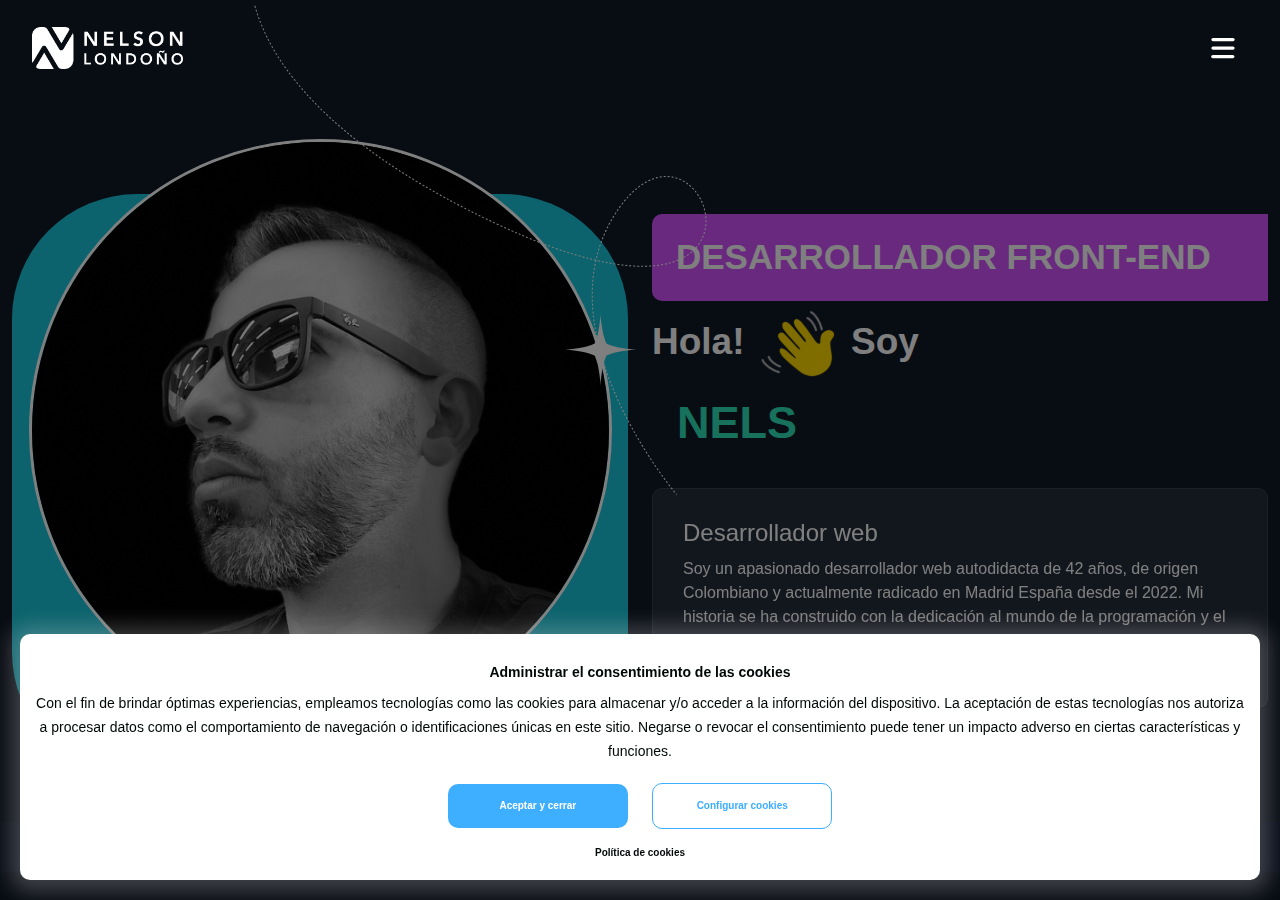
==== commit e9edd68a: "Cambie el h1" ====
--- a/index.html
+++ b/index.html
@@ -234,7 +234,7 @@
             </div>
             <div class="col-xl-6">
               <div class="cv_banner_text">
-                <h1 class="cv_profile_name"></h1>
+                <h1 class="text-uppercase p-4">Desarrollador Front-End</h1>
                 <h2>
                   Hola!
                   <span
@@ -242,16 +242,16 @@
                   /></span>
                   Soy
                 </h2>
-                <h5 class="text-uppercase p-4">Nelson Londoño</h5>
-
-                <a
+                <h5 class="cv_profile_name text-uppercase"></h5>
+
+                <!--<a
                   href="https://wa.me/34663975428?text=Hola"
                   target="_blank"
                   class="cv_btn"
                   >¿Hablamos?<img
                     class="p-2"
                     src="assets/images/icons8-whatsappSmall.svg"
-                /></a>
+                /></a>-->
               </div>
               <div class="cv_banner_box">
                 <h4>Desarrollador web</h4>
--- a/assets/css/style.css
+++ b/assets/css/style.css
@@ -929,8 +929,9 @@
 .cv_banner_img .bnr-star {
   position: absolute;
   left: -35px;
-  bottom: 110px;
+  bottom: -5px;
   animation: cv_ud 2.5s infinite alternate;
+  z-index: 1;
 }
 
 .cv_banner_img .bnr-sqr {
@@ -946,11 +947,10 @@
 
 .cv_banner_text h5 {
   display: inline-block;
-  background-color: var(--cv-secoundry-color);
-  border-radius: 51px;
-  font-size: 35px;
+  min-height: 100px;
+  font-size: 45px;
   padding: 8px 25px;
-  margin-bottom: 18px;
+  margin-bottom: 0px;
 }
 
 .cv_banner_text h2 {
@@ -960,10 +960,13 @@
 }
 
 .cv_banner_text h1 {
-  font-size: 60px;
+  background-color: var(--cv-secoundry-color);
+  font-size: 35px;
   font-weight: 700;
   line-height: 1.1;
-  min-height: 77px;
+  min-height: 57px;
+  margin-right: -10;
+  border-radius: 10px 0px 0px 10px;
 }
 
 .cv_banner_text h1 span img {
@@ -1085,8 +1088,12 @@
 
 .cv_about_img {
   position: relative;
-  border: 1px solid var(--cv-transition-color);
-  border-radius: 10px;
+  border: 2px solid var(--cv-transition-color);
+  border-radius: 50%;
+}
+
+.cv_about_img img {
+  border-radius: 50%;
 }
 
 .cv_about_img .cv_about_exp {
@@ -1944,7 +1951,7 @@
   transform: rotate(360deg);
 }
 
-.cv_award_text h1 {
+.cv_award_text h2 {
   color: var(--cv-primary-color);
   font-size: 50px;
   font-weight: 700;
--- a/assets/css/responsive.css
+++ b/assets/css/responsive.css
@@ -339,7 +339,7 @@
   }
 
   p {
-    font-size: 16px;
+    font-size: 18px;
   }
 
   .cv_banner_box {
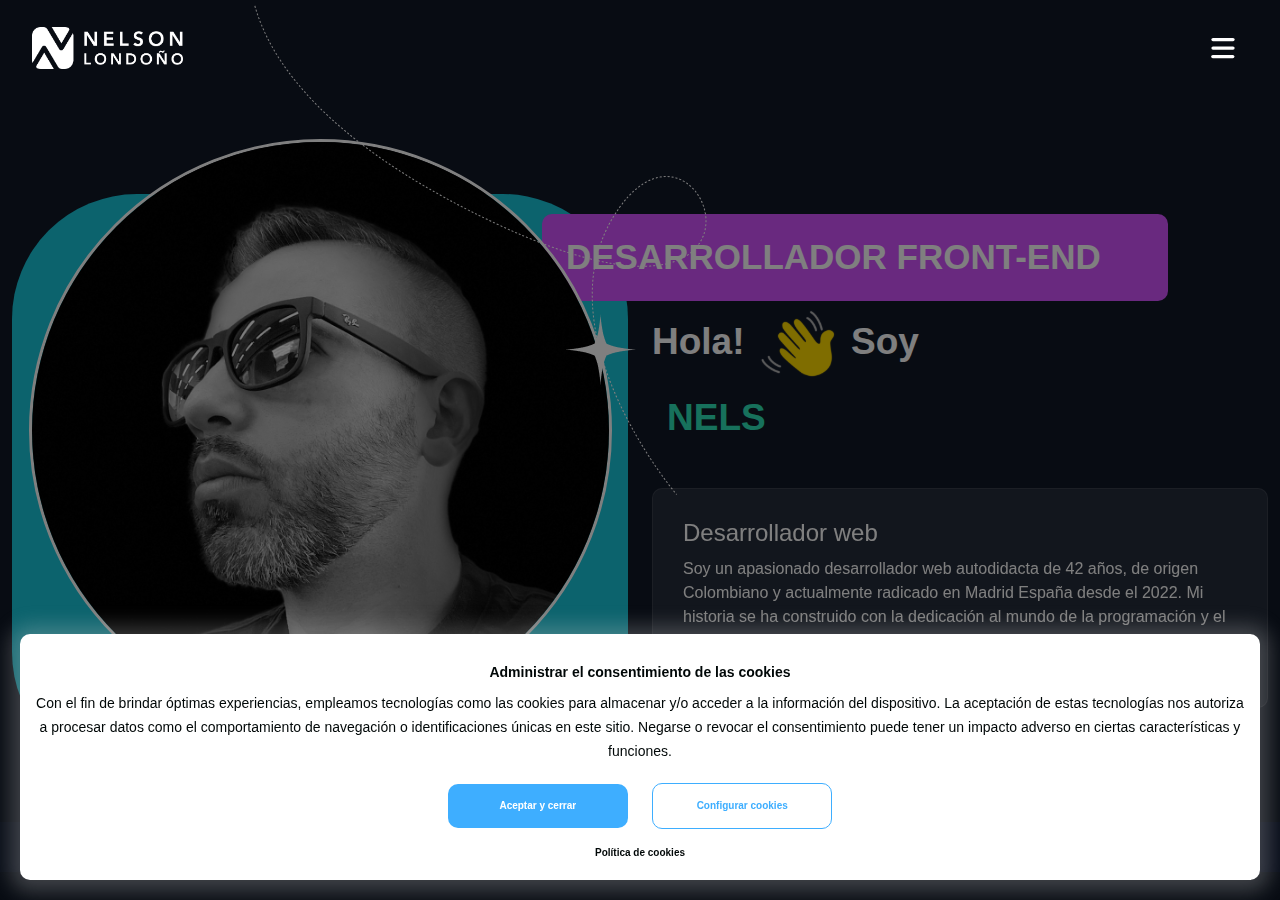
==== commit 4c80c507: "Ajuste el div de el h5 con visibility" ====
--- a/index.html
+++ b/index.html
@@ -242,7 +242,7 @@
                   /></span>
                   Soy
                 </h2>
-                <h5 class="cv_profile_name text-uppercase"></h5>
+                <h5 class="cv_profile_name text-uppercase hidden"></h5>
 
                 <!--<a
                   href="https://wa.me/34663975428?text=Hola"
--- a/assets/css/style.css
+++ b/assets/css/style.css
@@ -557,6 +557,7 @@
   position: fixed;
   bottom: 20px;
   right: 20px;
+  border: 1px solid black;
   transition: var(--cv-transition) opacity 0;
   visibility: hidden;
   z-index: 1000;
@@ -946,10 +947,10 @@
 }
 
 .cv_banner_text h5 {
-  display: inline-block;
+  visibility: visible;
   min-height: 100px;
-  font-size: 45px;
-  padding: 8px 25px;
+  font-size: 37px;
+  padding: 8px 15px;
   margin-bottom: 0px;
 }
 
@@ -965,8 +966,10 @@
   font-weight: 700;
   line-height: 1.1;
   min-height: 57px;
-  margin-right: -10;
-  border-radius: 10px 0px 0px 10px;
+  margin-right: 100px;
+  margin-left: -110px;
+  border-radius: 10px;
+  z-index: 99;
 }
 
 .cv_banner_text h1 span img {
@@ -1089,11 +1092,11 @@
 .cv_about_img {
   position: relative;
   border: 2px solid var(--cv-transition-color);
-  border-radius: 50%;
+  border-radius: 10px;
 }
 
 .cv_about_img img {
-  border-radius: 50%;
+  border-radius: 10px;
 }
 
 .cv_about_img .cv_about_exp {
@@ -1120,7 +1123,7 @@
   padding: 14px 32px;
   max-width: 221px;
   right: -50px;
-  bottom: 87px;
+  bottom: 45px;
   z-index: 1;
   transition: 1ms;
 }
@@ -1589,6 +1592,12 @@
 /********************************************************
     Portfolio Section Style
 *******************************************************/
+.card {
+  display: inline;
+  column-gap: 20px;
+  padding: 15px;
+  position: relative;
+}
 
 .cv_portfolio_wrapper {
   position: relative;
--- a/assets/css/responsive.css
+++ b/assets/css/responsive.css
@@ -105,7 +105,9 @@
     background-size: contain;
   }
 
-  .cv_banner_text {
+  .cv_banner_text,
+  .cv_banner_text h1 {
+    margin: auto;
     margin-top: 30px;
     text-align: center;
   }
@@ -318,7 +320,9 @@
   }
 
   .cv_banner_text h1 {
-    font-size: 40px;
+    margin: auto;
+    margin-top: 20px;
+    font-size: 35px;
     min-height: 44px;
   }
 
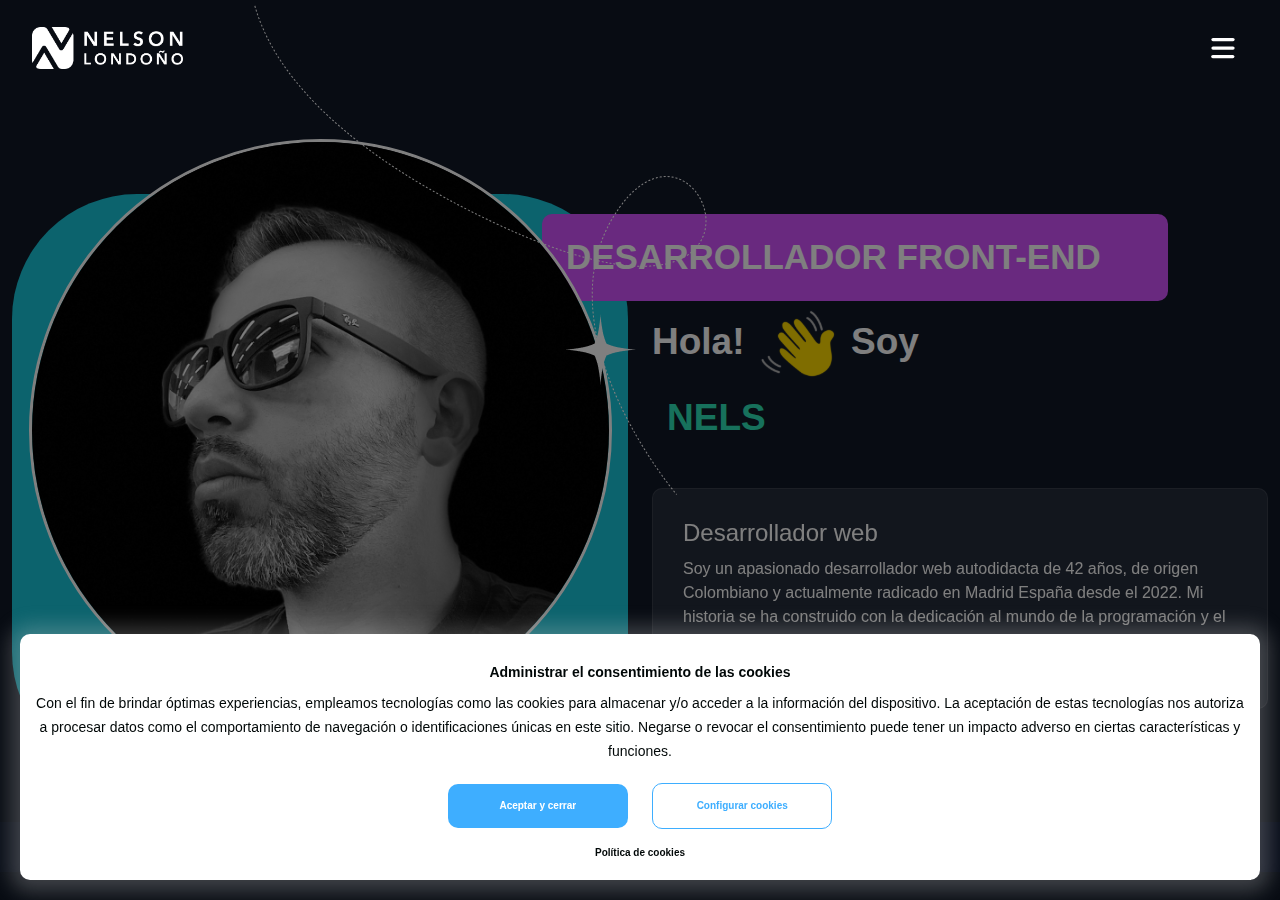
==== commit bdd9ec66: "Depuré codigo comentado" ====
--- a/index.html
+++ b/index.html
@@ -31,19 +31,6 @@
   </head>
   <body>
     <div class="cv_main_wrapper">
-      <!-- Loader Start -->
-      <div class="loader">
-        <div class="spinner-border text-info" role="status">
-          <span class="visually-hidden">Loading...</span>
-        </div>
-      </div>
-      <!--<div class="loader">
-        <div class="spinner">
-          <img src="assets/images/loader.gif" alt="loader" class="img-fluid" />
-        </div>
-      </div>
-      -- Loader End -->
-
       <!-- Bottom To Top Start -->
       <div class="cv_top_icon">
         <a id="button">
@@ -77,33 +64,6 @@
         </p>
       </div>
       <div class="fondo-aviso-cookies" id="fondo-aviso-cookies"></div>
-
-      <!--<div id="aviso-cookies" class="aviso-cookies">
-        <h6><b>Administrar el consentimiento de las cookies</b></h6>
-        <p>
-          Con el fin de brindar óptimas experiencias, empleamos tecnologías como
-          las cookies para almacenar y/o acceder a la información del
-          dispositivo. La aceptación de estas tecnologías nos autoriza a
-          procesar datos como el comportamiento de navegación o identificaciones
-          únicas en este sitio. Negarse o revocar el consentimiento puede tener
-          un impacto adverso en ciertas características y funciones.
-        </p>
-        <button id="accept-cookies" class="btn-aceptar-cookies">
-          Aceptar y cerrar
-        </button>
-        <button id="modify-cookies" class="btn-modificar-cookies">
-          Configurar cookies
-        </button>
-        <div>
-          <p>
-            <a class="enlace" href="#politicas.html" target="_blank"
-              ><b>Política de cookies</b></a
-            >
-          </p>
-        </div>
-        <div class="fondo-aviso-cookies" id="fondo-aviso-cookies"></div>
-      </div>-->
-      <!-- End message of the cookies /-->
 
       <!-- Header Section Start -->
       <div class="cv_header_wrapper">
@@ -152,7 +112,7 @@
                     <a href="about.html">Sobre mí</a>
                   </li>
                   <li>
-                    <a href="portfolio.html">Mis trabajos</a>
+                    <a href="portfolio.html">Proyectos</a>
                   </li>
                   <li>
                     <a href="strength.html">Habilidades</a>
@@ -243,15 +203,6 @@
                   Soy
                 </h2>
                 <h5 class="cv_profile_name text-uppercase hidden"></h5>
-
-                <!--<a
-                  href="https://wa.me/34663975428?text=Hola"
-                  target="_blank"
-                  class="cv_btn"
-                  >¿Hablamos?<img
-                    class="p-2"
-                    src="assets/images/icons8-whatsappSmall.svg"
-                /></a>-->
               </div>
               <div class="cv_banner_box">
                 <h4>Desarrollador web</h4>
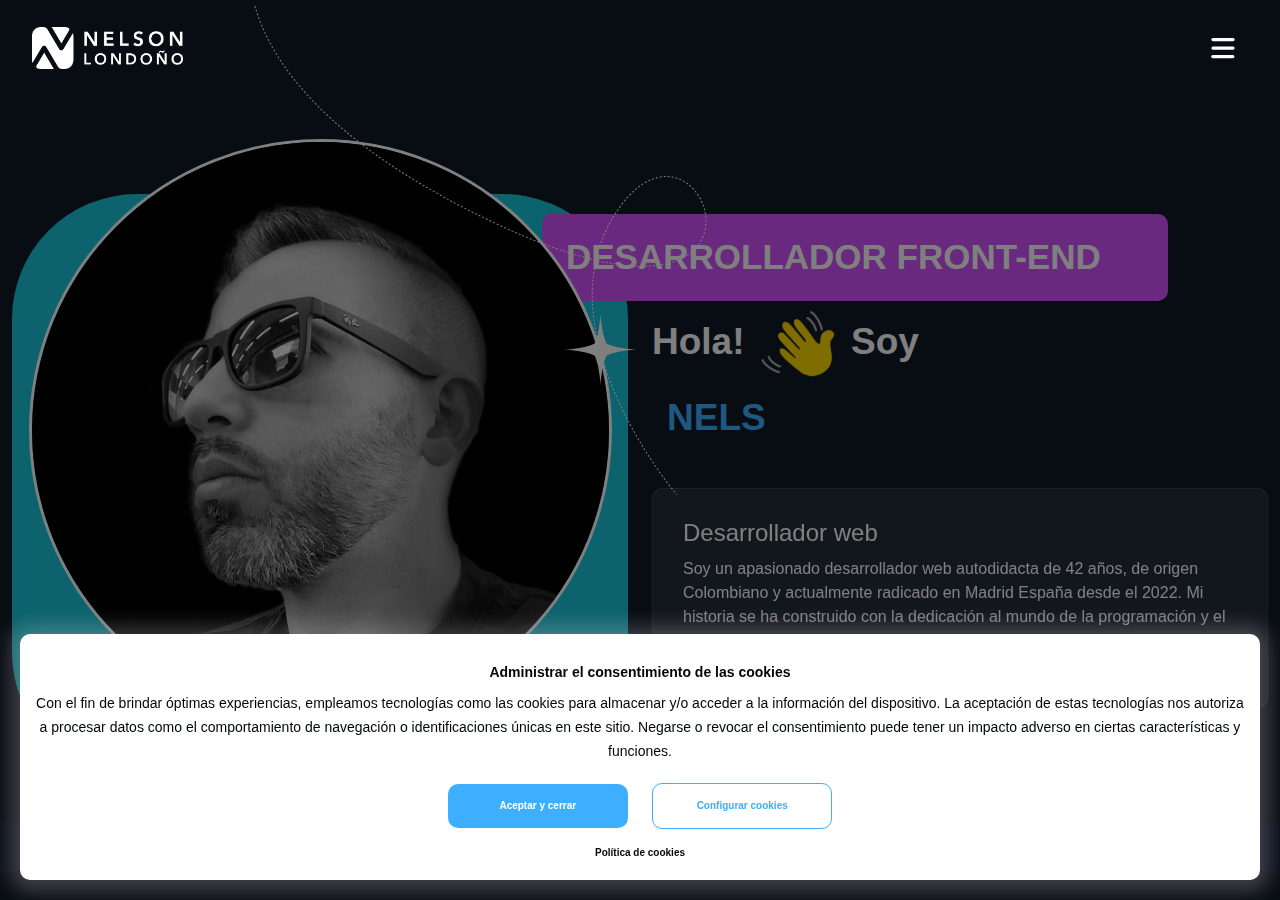
==== commit 130ea150: "Cargar todos los archivos" ====
--- a/index.html
+++ b/index.html
@@ -2,6 +2,20 @@
 <html lang="es">
   <!-- Begin Head -->
   <head>
+    <!-- Google tag (gtag.js) -->
+    <script
+      async
+      src="https://www.googletagmanager.com/gtag/js?id=G-124QEKRXHD"
+    ></script>
+    <script>
+      window.dataLayer = window.dataLayer || [];
+      function gtag() {
+        dataLayer.push(arguments);
+      }
+      gtag("js", new Date());
+
+      gtag("config", "G-124QEKRXHD");
+    </script>
     <!--=== Required meta tags ===-->
     <meta charset="utf-8" />
     <meta
--- a/assets/css/style.css
+++ b/assets/css/style.css
@@ -633,14 +633,14 @@
   color: var(--cv-white-color);
   font-size: 18px;
   font-weight: 500;
-  padding: 0 10px;
+  padding: 0 7px;
   min-height: 45px;
   min-width: 146px;
   width: fit-content;
   display: flex;
   justify-content: center;
   align-items: center;
-  border-radius: 5px;
+  border-radius: 30px;
   border: 1px solid transparent;
 }
 
@@ -1006,7 +1006,7 @@
 }
 
 .cv_banner_text .cv_profile_name {
-  color: #2ee3b8;
+  color: var(--cv-primary-color);
 }
 
 .cv_banner_text a {
@@ -1091,8 +1091,7 @@
 
 .cv_about_img {
   position: relative;
-  border: 2px solid var(--cv-transition-color);
-  border-radius: 10px;
+  margin-right: auto;
 }
 
 .cv_about_img img {
@@ -1108,7 +1107,7 @@
   align-items: center;
   max-width: 221px;
   gap: 7px;
-  top: 280px;
+  top: 290px;
   left: -55px;
 }
 
@@ -1169,7 +1168,7 @@
 }
 
 .cv_about_box {
-  border-radius: 0 10px 10px 0;
+  border-radius: 10px 10px 10px 10px;
   background-color: rgb(255 255 255 / 9%);
   border: 1px solid rgb(255 255 255 / 21%);
   backdrop-filter: blur(6px);
@@ -1215,9 +1214,27 @@
   border: 1px solid var(--cv-primary-color);
 }
 
+.logo-udemy {
+  width: 60px;
+  height: 35px;
+  background-color: var(--cv-transition-color);
+  border: 1px solid var(--cv-transition-color);
+  border-radius: ;
+}
+
+.logo-udemy img {
+  width: 60px;
+  margin: auto;
+}
+
 /********************************************************
     Education Section Style
 *******************************************************/
+.logo_formacion_react {
+  width: 150px;
+  margin: auto;
+  margin-bottom: 30px;
+}
 
 .cv_education_wrapper {
   position: relative;
@@ -1404,6 +1421,11 @@
 /********************************************************
     Experience Section Style
 *******************************************************/
+.logo_experiencía_front {
+  width: 130px;
+  margin: auto;
+  margin-bottom: 30px;
+}
 
 .cv_experience_wrapper {
   background-color: var(--bg-color);
@@ -1648,6 +1670,10 @@
   display: flex;
   justify-content: center;
   align-items: center;
+}
+
+.cv_port_tab li a:hover {
+  background: var(--cv-primary-color);
 }
 
 .cv_port_tab li a.active {
--- a/assets/css/responsive.css
+++ b/assets/css/responsive.css
@@ -404,6 +404,11 @@
     font-size: 36px;
   }
 
+  .cv_about_img {
+    margin: auto;
+    width: 300px;
+  }
+
   .cv_skill_text h4 {
     font-size: 16px;
   }
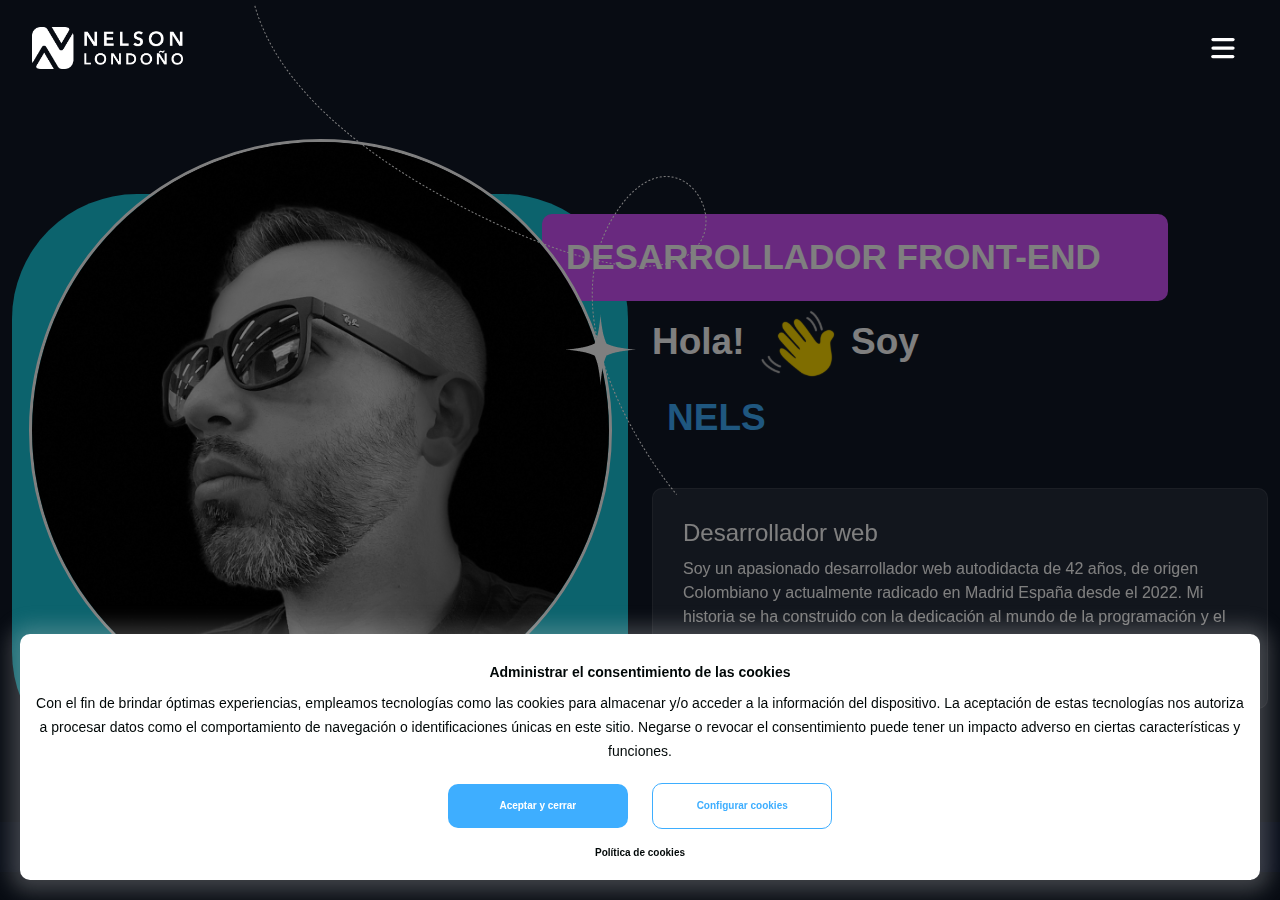
==== commit 6145bc4c: "I placed the meta keywords" ====
--- a/index.html
+++ b/index.html
@@ -24,11 +24,11 @@
     />
     <meta
       name="keywords"
-      content="Desarrollador web front-end Madrid España, Diseño web responsivo Madrid España, HTML5, CSS3, JavaScript Madrid España, Desarrollo web personalizado, Programación web freelance Madrid España, Experiencia en desarrollo web, Diseño y desarrollo web Madrid España, Servicios de programación web Madrid España, Desarrollo de sitios web modernos Madrid España, Actualizacion mantenimiento y administración web Madrid España, Programación web en España, Experto en programación web Madrid España, Desarrollo web en WordPress Madrid España."
+      content="Diseño web madrid, diseñador web en madrid, diseño web en madrid, agencia desarrollo web, desarrollo web agencia, Desarrollador web front-end Madrid España, Diseño web responsivo Madrid España, HTML5, CSS3, JavaScript Madrid España, Desarrollo web personalizado, Programación web freelance Madrid España, Experiencia en desarrollo web, Diseño y desarrollo web Madrid España, Servicios de programación web Madrid España, Desarrollo de sitios web modernos Madrid España, Actualizacion mantenimiento y administración web Madrid España, Programación web en España, Experto en programación web Madrid España, Desarrollo web en WordPress Madrid España."
     />
     <meta
       name="description"
-      content="Esta página web es un portfolio personal de un desarrollador web front-end llamado Nelson Londoño. La página está diseñada de manera atractiva y profesional, con una sección de navegación en la parte superior que proporciona enlaces a secciones como Inicio, Sobre mi, Mis trabajos, Habilidades, ¿Hablamos?."
+      content="Esta página web es un portfolio personal de un desarrollador web front-end llamado Nelson Londoño. La página está diseñada de manera atractiva y profesional."
     />
     <!--=== custom css ===-->
     <link rel="stylesheet" href="assets/css/bootstrap.min.css" />
@@ -41,7 +41,7 @@
     <link rel="stylesheet" href="assets/css/style.css" />
     <link rel="stylesheet" href="assets/css/responsive.css" />
     <!--=== custom css ===-->
-    <title>Nelson Londono | Desarrollo Web | Madrid España</title>
+    <title>Nelson Londono | Diseño web Madrid | Madrid España</title>
   </head>
   <body>
     <div class="cv_main_wrapper">
--- a/assets/css/style.css
+++ b/assets/css/style.css
@@ -1614,6 +1614,11 @@
 /********************************************************
     Portfolio Section Style
 *******************************************************/
+.h2-proyectos {
+  text-align: center;
+  justify-content: center;
+}
+
 .card {
   display: inline;
   column-gap: 20px;
@@ -1649,6 +1654,10 @@
   transform: translateX(-50%);
 }
 
+.figure-caption {
+  color: var(--cv-white-color);
+}
+
 .cv_port_tab {
   display: flex;
   border-radius: 30px;
@@ -1680,7 +1689,13 @@
   background-color: var(--cv-primary-color);
 }
 
+.image-proyects {
+  border: 1px solid var(--cv-primary-color);
+  border-radius: 10px;
+}
+
 .cv_tab_pane {
+  min-height: 500px;
   display: none;
 }
 
